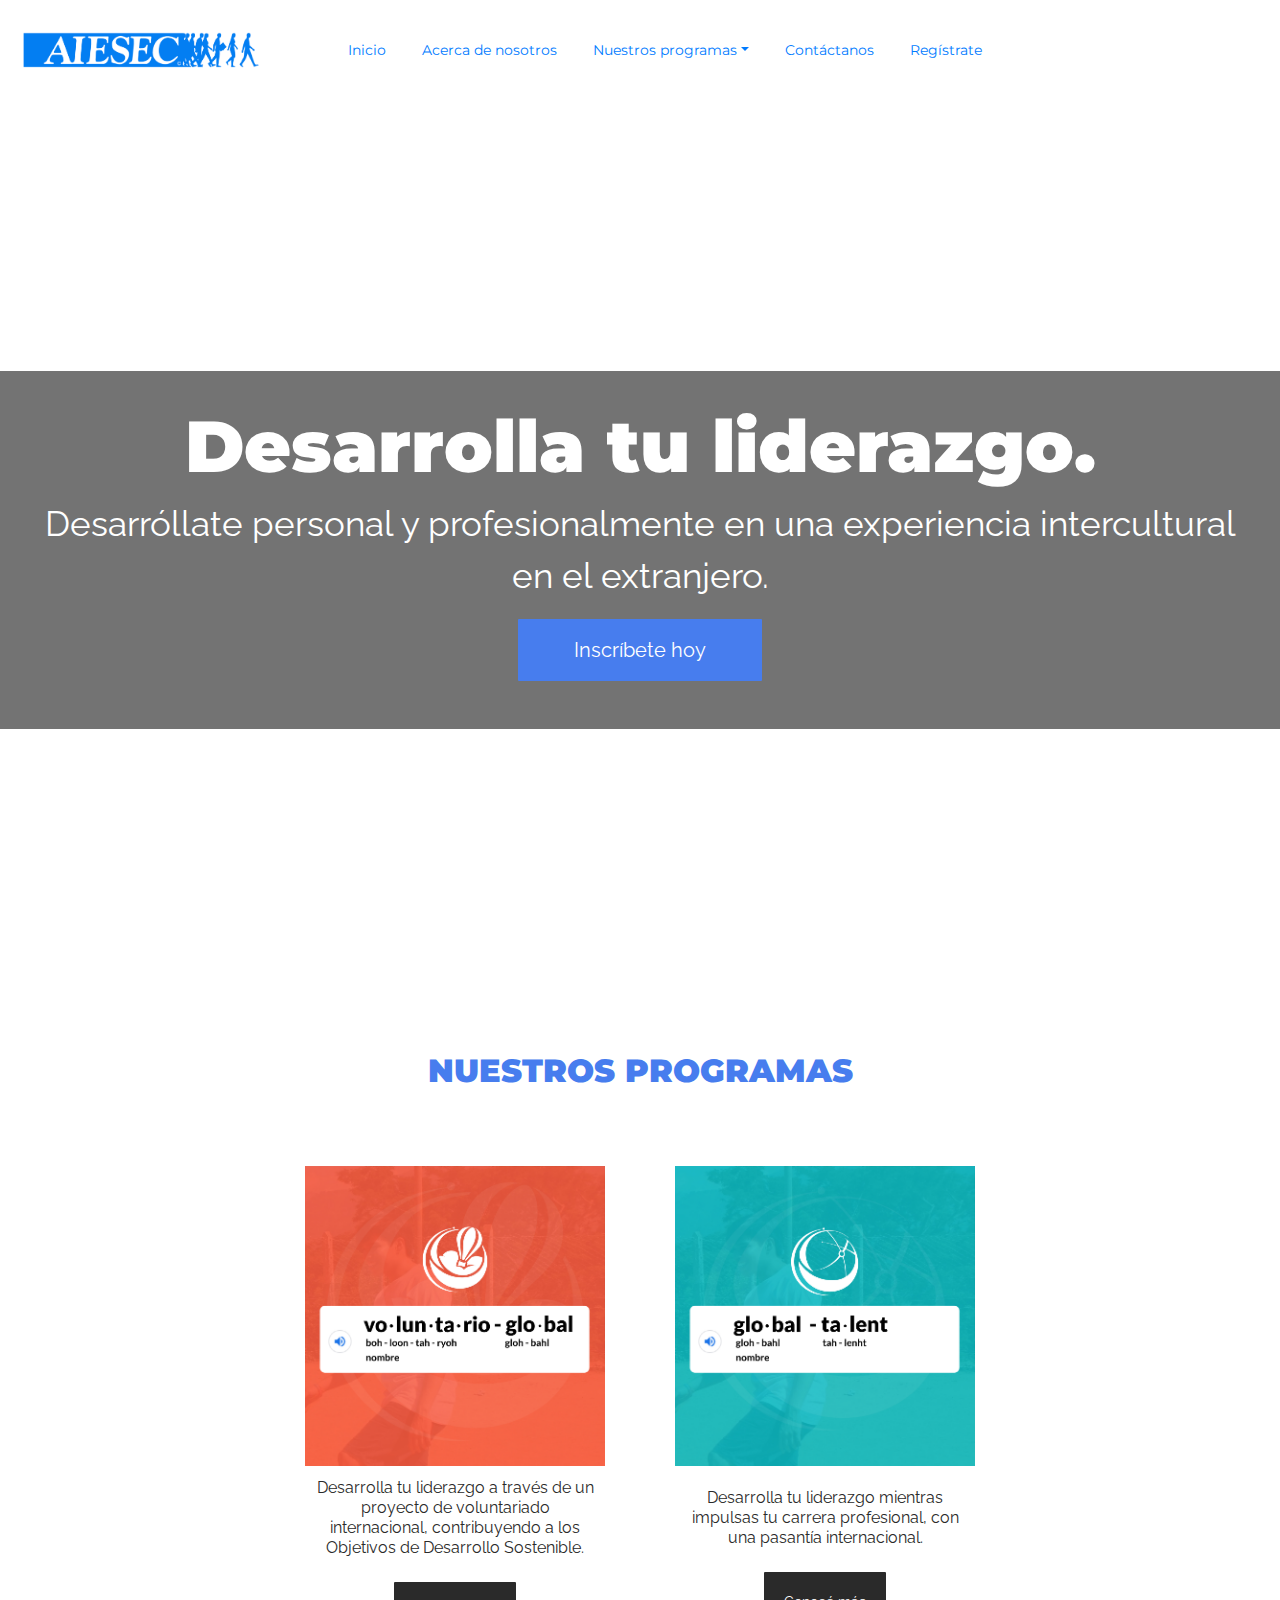
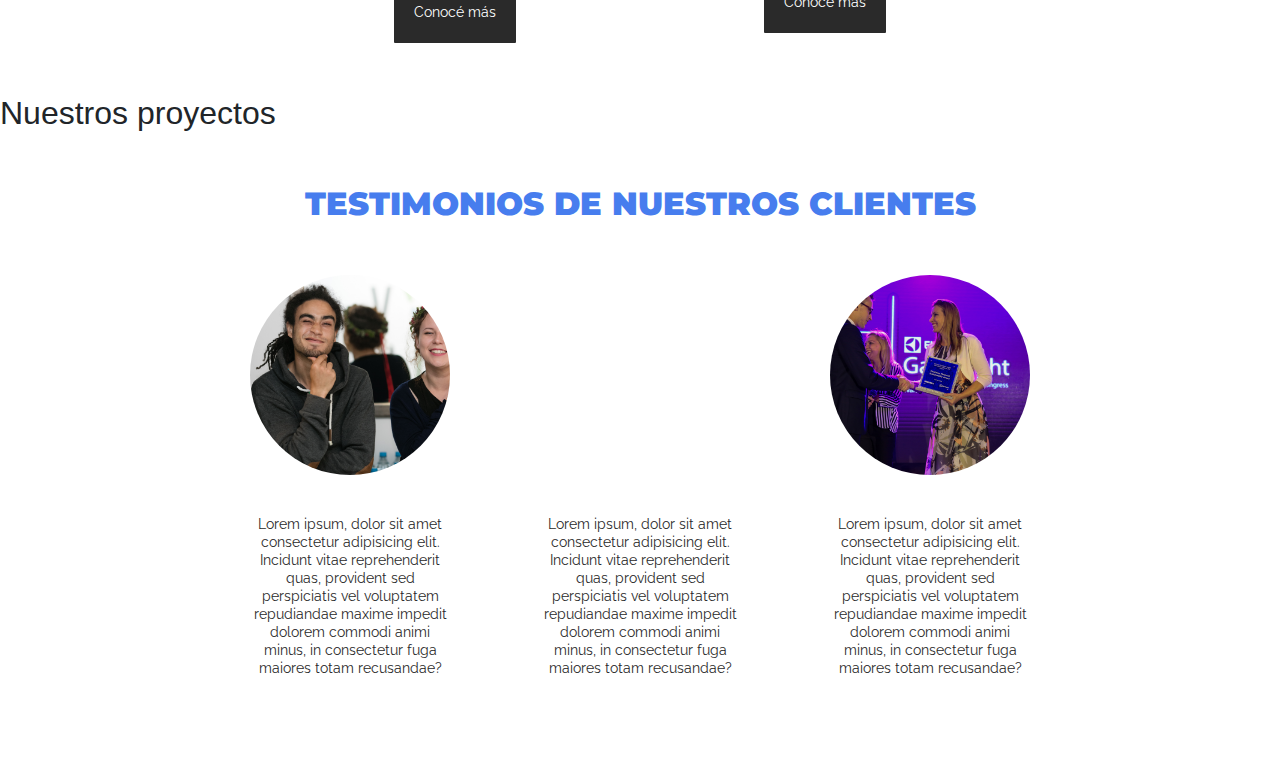
==== html/index.html @ 850ff840 "Aplicar estilos a la sección Testimonios de nuestros clientes y corregir el espaciado entre las caja" ====
<!DOCTYPE html>
<html lang="en">
<head>
    <meta charset="UTF-8">
    <meta http-equiv="X-UA-Compatible" content="IE=edge">
    <meta name="viewport" content="width=device-width, initial-scale=1.0">
    <title>AIESEC</title>

    <!--Tipografía-->
    <link rel="preconnect" href="https://fonts.gstatic.com">
    <link href="https://fonts.googleapis.com/css2?family=Montserrat:wght@400;900&family=Raleway&display=swap" rel="stylesheet"> 

    <!--Bootstrap-->
    <link rel="stylesheet" href="https://maxcdn.bootstrapcdn.com/bootstrap/4.5.2/css/bootstrap.min.css"> 
    <script src="https://ajax.googleapis.com/ajax/libs/jquery/3.5.1/jquery.min.js"></script> 
    <script src="https://cdnjs.cloudflare.com/ajax/libs/popper.js/1.16.0/umd/popper.min.js"></script> 
    <script src="https://maxcdn.bootstrapcdn.com/bootstrap/4.5.2/js/bootstrap.min.js"></script>

    <!--CSS-->
    <link rel="stylesheet" href="../css/style.css">
</head>
<body>
    <!--Menú de navegación-->
    <div class="nav">
        <nav class="navbar navbar-expand-sm">
            <a href="#" class="navbar-brand">
                <img src="../images/Blue-Logo.png" alt="Logo AIESEC" width="250px">
            </a>
            <button type="button" class="navbar-toggler" data-toggle="collapse" data-target="#navegacion">
                <span class="navbar-toggler-icon"></span>
            </button>

            <!--Menú desplegable-->
            <div class="collapse navbar-collapse" id="navegacion">
                <ul class="navbar-nav ml-5">

                    <!--Inicio-->
                    <li class="nav-item">
                        <a class="nav-link" href="index.html">Inicio</a>
                    </li>

                    <!--Acerca de nosotros-->
                    <li class="nav-item">
                        <a class="nav-link" href="#">Acerca de nosotros</a>
                    </li>

                    <!--Nuestros programas-->
                    <li class="nav-item">
                        <a class="nav-link dropdown-toggle" href="#" data-toggle="dropdown">Nuestros programas</a>
                        <div class="dropdown-menu">
                            <a href="gv.html" class="dropdown-item">Voluntario Global</a>
                            <a href="#" class="dropdown-item">Global Talent</a>
                        </div>
                    </li>

                    <!--Contáctanos-->
                    <li class="nav-item">
                        <a class="nav-link" href="contacto.html">Contáctanos</a>
                    </li>

                    <!--Regístrate-->
                    <li class="nav-item">
                        <a class="nav-link" href="#">Regístrate</a>
                    </li>
                </ul>
            </div>
        </nav>
    </div>

    <!--Encabezado-->
    <header>
        <div class="image-encabezado"></div>
        <div class="caja1">
            <h1>Desarrolla tu liderazgo.</h1>
            <small>Desarróllate personal y profesionalmente en una experiencia intercultural en el extranjero.</small><br>
            <button>Inscríbete hoy</button>
        </div>
    </header>

    <!--Nuestros programas-->
    <section class="nuestrosprogramas">
        <h2>Nuestros programas</h2>
        <div class="bloque1">

            <div class="caja2">
                <!--GV-->
                <div class="item1">
                    <div class="img-gv"></div>
                    <div class="text">
                        <p>Desarrolla tu liderazgo a través de un proyecto de voluntariado internacional, contribuyendo a los Objetivos de Desarrollo Sostenible.</p>
                        <a href="gv.html">
                            <button>Conocé más</button>
                        </a>
                    </div>
                </div>

                <!--GT-->
                <div class="item2">
                    <div class="img-gt"></div>
                    <div class="text">
                        <p>Desarrolla tu liderazgo mientras impulsas tu carrera profesional, con una pasantía internacional.</p>
                        <a href="#">
                            <button>Conocé más</button>
                        </a>
                    </div>
                </div>
            </div>
        </div>
    </section>

    <!--Nuestros proyectos-->
    <section class="nuestrosproyectos">
        <h2>Nuestros proyectos</h2>
        <div class="bloque2"></div>
    </section>

    <!--Testimonios de nuestros clientes-->
    <section class="testimonios">
        <h2>Testimonios de nuestros clientes</h2>
        <div class="bloque3">

            <!--Testimonio 1-->
            <div class="item">
                <div class="img-testimonio1"></div>
                <div class="text2">
                    <p>Lorem ipsum, dolor sit amet consectetur adipisicing elit. Incidunt vitae reprehenderit quas, provident sed perspiciatis vel voluptatem repudiandae maxime impedit dolorem commodi animi minus, in consectetur fuga maiores totam recusandae?</p>
                </div>
            </div>

            <!--Testimonio 2-->
            <div class="item">
                <div class="img-testimonio2"></div>
                <div class="text2">
                    <p>Lorem ipsum, dolor sit amet consectetur adipisicing elit. Incidunt vitae reprehenderit quas, provident sed perspiciatis vel voluptatem repudiandae maxime impedit dolorem commodi animi minus, in consectetur fuga maiores totam recusandae?</p>
                </div>
            </div>

            <!--Testimonio 3-->
            <div class="item">
                <div class="img-testimonio3"></div>
                <div class="text2">
                    <p>Lorem ipsum, dolor sit amet consectetur adipisicing elit. Incidunt vitae reprehenderit quas, provident sed perspiciatis vel voluptatem repudiandae maxime impedit dolorem commodi animi minus, in consectetur fuga maiores totam recusandae?</p>
                </div>
            </div>
        </div>
    </section>
</body>
</html>
---- css/style.css ----
@charset "UTF-8";
* {
  margin: 0;
  padding: 0;
  -webkit-box-sizing: border-box;
          box-sizing: border-box;
}

nav {
  height: 100px;
  padding-top: 40px;
  padding-bottom: 40px;
  padding-right: 85px;
  padding-left: 85px;
  background-color: #ffffff;
  position: -webkit-sticky;
  position: sticky;
  top: 0;
}

nav div ul {
  display: -webkit-box;
  display: -ms-flexbox;
  display: flex;
  -webkit-box-orient: horizontal;
  -webkit-box-direction: normal;
      -ms-flex-direction: row;
          flex-direction: row;
  -webkit-box-pack: justify;
      -ms-flex-pack: justify;
          justify-content: space-between;
  -webkit-box-align: center;
      -ms-flex-align: center;
          align-items: center;
  padding-right: 8rem;
}

nav div ul li {
  color: #477dee;
  font-size: 14px;
  padding: 10px;
  text-decoration: none;
  font-family: "Montserrat", sans-serif;
  font-weight: 400;
}

nav div ul li:hover {
  color: #9db1c5;
  -webkit-transition: ease-in-out .18s;
  transition: ease-in-out .18s;
  border-radius: .5rem;
}

nav div ul li a .dropdown-menu .dropdown-item {
  padding: none;
  margin: none;
  color: #477dee;
  font-size: .9rem;
  text-transform: none;
  letter-spacing: none;
}

nav div ul li a .dropdown-menu .dropdown-item:hover {
  background-color: #9db1c5;
  color: #ffffff;
  -webkit-transition: ease-in-out .18s;
  transition: ease-in-out .18s;
  border-radius: .5rem;
}

header {
  height: 100vh;
  display: -webkit-box;
  display: -ms-flexbox;
  display: flex;
  -webkit-box-pack: center;
      -ms-flex-pack: center;
          justify-content: center;
  -webkit-box-align: center;
      -ms-flex-align: center;
          align-items: center;
  background-image: url("../images/Img_Header.jpg");
  background-size: cover;
  background-position: center;
  background-attachment: fixed;
}

header .caja1 {
  width: 2000px;
  padding: 2rem;
  text-align: center;
  color: #ffffff;
  background: rgba(0, 0, 0, 0.55);
}

header .caja1 h1 {
  font-family: "Montserrat", sans-serif;
  font-size: 72px;
  font-weight: 900;
}

header .caja1 small {
  font-family: "Raleway", sans-serif;
  font-size: 35px;
}

header .caja1 button {
  margin: 1rem 1.7rem;
  padding: 1rem 3.5rem;
  cursor: pointer;
  border: none;
  border-radius: 1px;
  background-color: #477dee;
  color: #ffffff;
  font-family: "Raleway", sans-serif;
  font-size: 20px;
}

header .caja1 button:hover {
  background-color: #9db1c5;
  -webkit-transition: ease-in-out .5s;
  transition: ease-in-out .5s;
}

.nuestrosprogramas {
  margin: 2.5rem 0;
}

.nuestrosprogramas h2 {
  padding: 12px 0;
  font-family: "Montserrat", sans-serif;
  font-size: 32px;
  font-weight: 900;
  text-transform: uppercase;
  text-align: center;
  color: #477dee;
}

.nuestrosprogramas .bloque1 {
  margin: 4rem;
}

.nuestrosprogramas .bloque1 .caja2 {
  display: -ms-grid;
  display: grid;
  grid-column-gap: 70px;
  -ms-grid-columns: auto auto;
      grid-template-columns: auto auto;
  display: -webkit-box;
  display: -ms-flexbox;
  display: flex;
  -webkit-box-orient: horizontal;
  -webkit-box-direction: normal;
      -ms-flex-direction: row;
          flex-direction: row;
  -webkit-box-pack: center;
      -ms-flex-pack: center;
          justify-content: center;
  -webkit-box-align: center;
      -ms-flex-align: center;
          align-items: center;
}

.nuestrosprogramas .bloque1 .caja2 .item1 {
  display: -webkit-box;
  display: -ms-flexbox;
  display: flex;
  -webkit-box-orient: vertical;
  -webkit-box-direction: normal;
      -ms-flex-direction: column;
          flex-direction: column;
  -webkit-box-pack: center;
      -ms-flex-pack: center;
          justify-content: center;
  -webkit-box-align: center;
      -ms-flex-align: center;
          align-items: center;
  padding-bottom: 24px;
}

.nuestrosprogramas .bloque1 .caja2 .item1 .img-gv {
  width: 300px;
  height: 300px;
  background-image: url("../images/GV.jpg");
  background-size: cover;
  background-position: center;
  background-attachment: scroll;
}

.nuestrosprogramas .bloque1 .caja2 .item1 .text {
  margin-top: 2.5rem;
  width: 300px;
  height: 100px;
  display: -webkit-box;
  display: -ms-flexbox;
  display: flex;
  -webkit-box-orient: vertical;
  -webkit-box-direction: normal;
      -ms-flex-direction: column;
          flex-direction: column;
  -webkit-box-align: center;
      -ms-flex-align: center;
          align-items: center;
  -webkit-box-pack: center;
      -ms-flex-pack: center;
          justify-content: center;
}

.nuestrosprogramas .bloque1 .caja2 .item1 .text p {
  padding: 8px;
  color: #2a2a2a;
  text-align: center;
  font-family: "Raleway", sans-serif;
  font-size: 16px;
  line-height: 20px;
}

.nuestrosprogramas .bloque1 .caja2 .item1 .text button {
  cursor: pointer;
  border: none;
  border-radius: 1px;
  background-color: #2a2a2a;
  color: #ffffff;
  font-family: "Raleway", sans-serif;
  font-size: 14px;
  padding: 20px;
}

.nuestrosprogramas .bloque1 .caja2 .item1 .text button:hover {
  background-color: #2a2a2a8f;
  -webkit-transition: ease-in-out .5s;
  transition: ease-in-out .5s;
}

.nuestrosprogramas .bloque1 .caja2 .item2 {
  display: -webkit-box;
  display: -ms-flexbox;
  display: flex;
  -webkit-box-orient: vertical;
  -webkit-box-direction: normal;
      -ms-flex-direction: column;
          flex-direction: column;
  padding-bottom: 24px;
  -webkit-box-pack: center;
      -ms-flex-pack: center;
          justify-content: center;
  -webkit-box-align: center;
      -ms-flex-align: center;
          align-items: center;
}

.nuestrosprogramas .bloque1 .caja2 .item2 .img-gt {
  width: 300px;
  height: 300px;
  background-image: url("../images/GT.jpg");
  background-size: cover;
  background-position: center;
  background-attachment: scroll;
}

.nuestrosprogramas .bloque1 .caja2 .item2 .text {
  margin-top: 2.5rem;
  width: 300px;
  height: 100px;
  display: -webkit-box;
  display: -ms-flexbox;
  display: flex;
  -webkit-box-orient: vertical;
  -webkit-box-direction: normal;
      -ms-flex-direction: column;
          flex-direction: column;
  -webkit-box-align: center;
      -ms-flex-align: center;
          align-items: center;
  -webkit-box-pack: center;
      -ms-flex-pack: center;
          justify-content: center;
}

.nuestrosprogramas .bloque1 .caja2 .item2 .text p {
  padding: 8px;
  color: #2a2a2a;
  text-align: center;
  font-family: "Raleway", sans-serif;
  font-size: 16px;
  line-height: 20px;
}

.nuestrosprogramas .bloque1 .caja2 .item2 .text button {
  cursor: pointer;
  border: none;
  border-radius: 1px;
  background-color: #2a2a2a;
  color: #ffffff;
  font-family: "Raleway", sans-serif;
  font-size: 14px;
  padding: 20px;
}

.nuestrosprogramas .bloque1 .caja2 .item2 .text button:hover {
  background-color: #2a2a2a8f;
  -webkit-transition: ease-in-out .5s;
  transition: ease-in-out .5s;
}

.testimonios {
  margin: 2.5rem 0;
}

.testimonios h2 {
  padding: 12px 0;
  font-family: "Montserrat", sans-serif;
  font-size: 32px;
  font-weight: 900;
  text-transform: uppercase;
  text-align: center;
  color: #477dee;
}

.testimonios .bloque3 {
  margin: 2.5rem;
  display: -ms-grid;
  display: grid;
  grid-column-gap: 90px;
  -ms-grid-columns: auto auto auto;
      grid-template-columns: auto auto auto;
  display: -webkit-box;
  display: -ms-flexbox;
  display: flex;
  -webkit-box-orient: horizontal;
  -webkit-box-direction: normal;
      -ms-flex-direction: row;
          flex-direction: row;
  -webkit-box-pack: center;
      -ms-flex-pack: center;
          justify-content: center;
  -webkit-box-align: center;
      -ms-flex-align: center;
          align-items: center;
}

.testimonios .bloque3 .item {
  display: -webkit-box;
  display: -ms-flexbox;
  display: flex;
  -webkit-box-orient: vertical;
  -webkit-box-direction: normal;
      -ms-flex-direction: column;
          flex-direction: column;
  padding-bottom: 24px;
}

.testimonios .bloque3 .item .img-testimonio1 {
  width: 200px;
  height: 200px;
  margin-bottom: 2.5rem;
  border-radius: 50%;
  background-image: url("../images/28898143994_d55d9a71d7_o.jpg");
  background-size: cover;
  background-position: center;
  background-attachment: scroll;
}

.testimonios .bloque3 .item .text2 {
  width: 200px;
}

.testimonios .bloque3 .item .text2 p {
  font-family: "Raleway", sans-serif;
  font-size: 14px;
  line-height: 18px;
  color: #2a2a2a;
  text-align: center;
}

.testimonios .bloque3 .item {
  display: -webkit-box;
  display: -ms-flexbox;
  display: flex;
  -webkit-box-orient: vertical;
  -webkit-box-direction: normal;
      -ms-flex-direction: column;
          flex-direction: column;
  padding-bottom: 24px;
}

.testimonios .bloque3 .item .img-testimonio2 {
  width: 200px;
  height: 200px;
  border-radius: 50%;
  margin-bottom: 2.5rem;
  background-image: url("../images/49015530522_d2b7e1d2bc_o.jpg");
  background-size: cover;
  background-position: center;
  background-attachment: scroll;
}

.testimonios .bloque3 .item .text2 {
  width: 200px;
}

.testimonios .bloque3 .item .text2 p {
  font-family: "Raleway", sans-serif;
  font-size: 14px;
  line-height: 18px;
  color: #2a2a2a;
  text-align: center;
}

.testimonios .bloque3 .item {
  display: -webkit-box;
  display: -ms-flexbox;
  display: flex;
  -webkit-box-orient: vertical;
  -webkit-box-direction: normal;
      -ms-flex-direction: column;
          flex-direction: column;
  padding-bottom: 24px;
}

.testimonios .bloque3 .item .img-testimonio3 {
  width: 200px;
  height: 200px;
  border-radius: 50%;
  margin-bottom: 2.5rem;
  background-image: url("../images/28899552964_29fe15d363_o.jpg");
  background-size: cover;
  background-position: center;
  background-attachment: scroll;
}

.testimonios .bloque3 .item .text2 {
  width: 200px;
}

.testimonios .bloque3 .item .text2 p {
  font-family: "Raleway", sans-serif;
  font-size: 14px;
  line-height: 18px;
  color: #2a2a2a;
  text-align: center;
}

.formulario {
  height: 89vh;
  display: -webkit-box;
  display: -ms-flexbox;
  display: flex;
  -webkit-box-orient: vertical;
  -webkit-box-direction: normal;
      -ms-flex-direction: column;
          flex-direction: column;
  -webkit-box-align: center;
      -ms-flex-align: center;
          align-items: center;
  -webkit-box-pack: center;
      -ms-flex-pack: center;
          justify-content: center;
  background-image: url("../images/Img_Pág. Contacto.jpg");
  background-size: cover;
  background-position: center;
  background-attachment: fixed;
}

.formulario .bloque1 {
  width: 80%;
  padding: 30px;
  display: -webkit-box;
  display: -ms-flexbox;
  display: flex;
  -webkit-box-orient: horizontal;
  -webkit-box-direction: normal;
      -ms-flex-direction: row;
          flex-direction: row;
  -webkit-box-align: center;
      -ms-flex-align: center;
          align-items: center;
  -webkit-box-pack: center;
      -ms-flex-pack: center;
          justify-content: center;
}

.formulario .bloque1 .item1 .logo a img {
  cursor: pointer;
}

.formulario .bloque1 .item1 .info h3 {
  color: #ffffff;
  font-family: "Montserrat", sans-serif;
  font-size: 42px;
  margin-top: 22px;
}

.formulario .bloque1 .item1 .info h1 {
  color: #ffffff;
  font-family: "Montserrat", sans-serif;
  font-size: 72px;
  text-transform: uppercase;
  font-weight: 900;
  margin-top: -20px;
}

.formulario .bloque1 .item1 .info .checkbox {
  margin-top: 49px;
  margin-bottom: 48px;
  width: 70%;
  display: -webkit-box;
  display: -ms-flexbox;
  display: flex;
  -webkit-box-orient: horizontal;
  -webkit-box-direction: normal;
      -ms-flex-direction: row;
          flex-direction: row;
}

.formulario .bloque1 .item1 .info .checkbox input[type="checkbox"] {
  cursor: pointer;
  border-radius: 20px;
  position: absolute;
  height: 20px;
  width: 20px;
  border: 2px solid #ffffff;
  background: none;
}

.formulario .bloque1 .item1 .info .checkbox input[type="checkbox"]:after {
  content: "/2713";
  color: #477dee;
  right: 10px;
  top: 0px;
  position: absolute;
  display: none;
}

.formulario .bloque1 .item1 .info .checkbox input[type="checkbox"]:checked {
  background-color: #ffffff;
  border: 2px solid #477dee;
}

.formulario .bloque1 .item1 .info .checkbox label {
  padding-left: 32px;
  color: #ffffff;
  font-family: "Raleway", sans-serif;
  font-size: 14px;
}

.formulario .bloque1 .item1 .info .avisolegal {
  width: 70%;
}

.formulario .bloque1 .item1 .info .avisolegal h6 {
  font-family: "Raleway", sans-serif;
  font-weight: 900;
  font-size: 15px;
  color: #ffffff;
}

.formulario .bloque1 .item1 .info .avisolegal small {
  margin-top: -32px;
  font-family: "Raleway", sans-serif;
  font-size: 15px;
  color: #ffffff;
}

.formulario .bloque1 .item2 form h1 {
  color: #ffffff;
  font-family: "Montserrat", sans-serif;
  font-weight: 700;
  padding: 14px 0;
}

.formulario .bloque1 .item2 form input {
  padding: 10px;
  margin-bottom: 14px;
  background: none;
  border-radius: 10px;
  border: 2px solid #ffffff;
  color: #ffffff;
  font-family: "Raleway", sans-serif;
  font-size: 14px;
}

.formulario .bloque1 .item2 form textarea {
  padding: 10px;
  margin-bottom: 14px;
  background: none;
  border-radius: 10px;
  border: 2px solid #ffffff;
  color: #ffffff;
  font-family: "Raleway", sans-serif;
  font-size: 14px;
}

.formulario .bloque1 .item2 form button {
  padding: 10px;
  margin-bottom: 14px;
  color: #ffffff;
  font-family: "Raleway", sans-serif;
  font-size: 22px;
  background-color: #477dee;
  border-radius: 10px;
  border: none;
  display: block;
  float: right;
}

.formulario .bloque1 .item2 form button:hover {
  background-color: #9db1c5;
  -webkit-transition: ease-in-out .5s;
  transition: ease-in-out .5s;
}

.envioformulario {
  height: 88vh;
  background-image: url("../images/Img_Aviso del formulario.jpg");
  background-size: cover;
  background-position: center;
  background-attachment: fixed;
  display: -webkit-box;
  display: -ms-flexbox;
  display: flex;
  -webkit-box-orient: vertical;
  -webkit-box-direction: normal;
      -ms-flex-direction: column;
          flex-direction: column;
  -webkit-box-align: center;
      -ms-flex-align: center;
          align-items: center;
}

.envioformulario .caja1 {
  margin-top: 409px;
}

.envioformulario .caja1 h2 {
  font-family: "Montserrat", sans-serif;
  font-weight: 400;
  font-size: 79px;
  text-align: center;
  color: #ffffff;
}

.envioformulario .caja1 h1 {
  font-family: "Montserrat", sans-serif;
  font-weight: 900;
  font-size: 119px;
  text-align: center;
  color: #ffffff;
  margin-top: -33px;
}

.envioformulario .caja1 h3 {
  font-family: "Raleway", sans-serif;
  font-size: 21px;
  font-weight: 500;
  text-align: center;
  color: #477dee;
  background-color: #ffffff;
  padding: 22px;
  border: none;
  border-radius: 10px;
}
/*# sourceMappingURL=style.css.map */
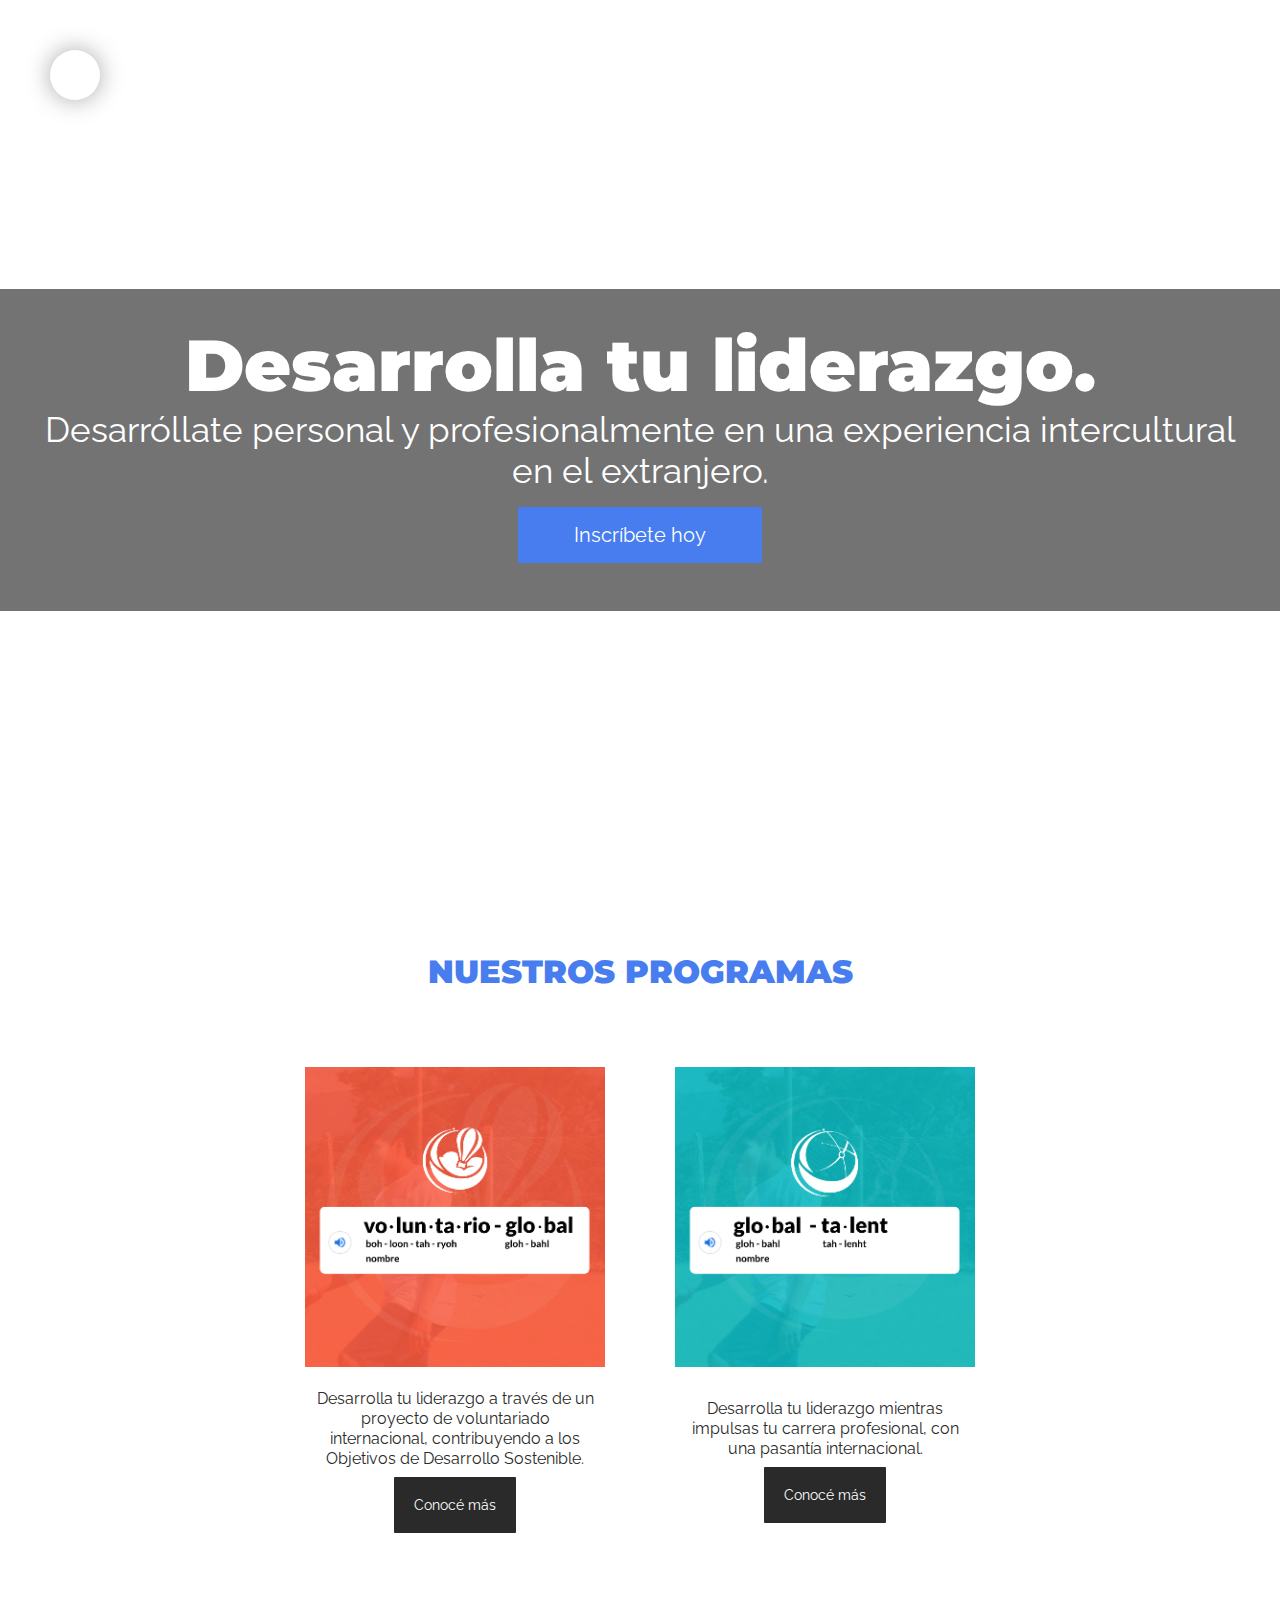
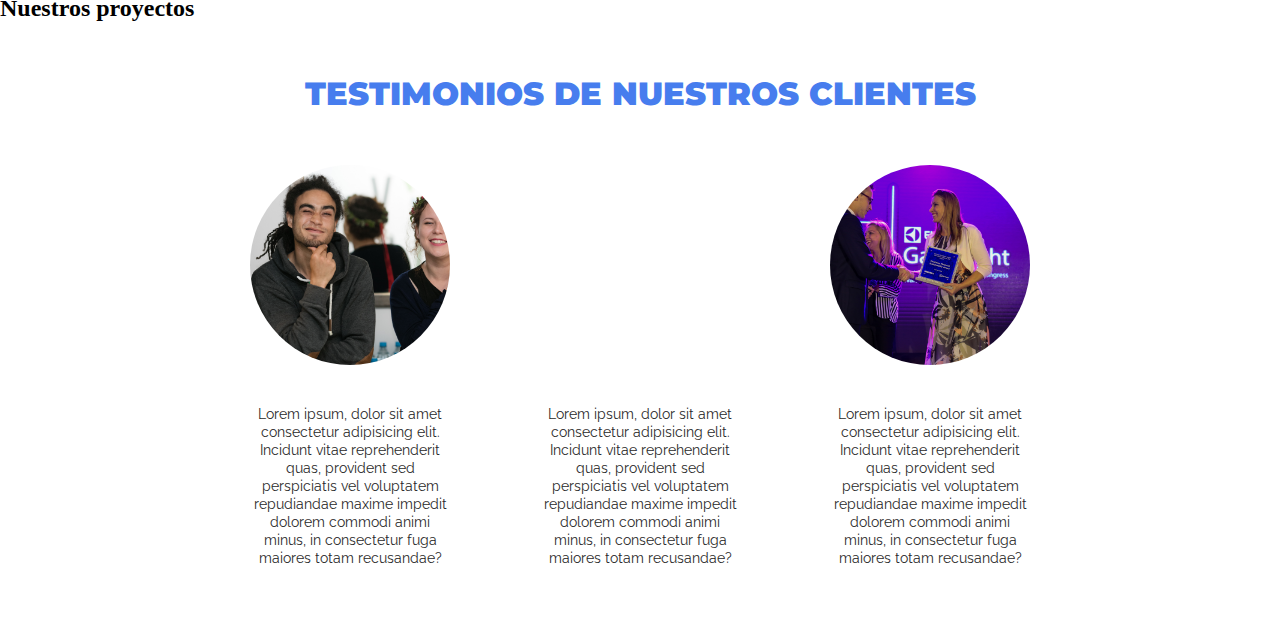
==== commit 8b3aab0c: "Menú responsive" ====
--- a/html/index.html
+++ b/html/index.html
@@ -10,62 +10,44 @@
     <link rel="preconnect" href="https://fonts.gstatic.com">
     <link href="https://fonts.googleapis.com/css2?family=Montserrat:wght@400;900&family=Raleway&display=swap" rel="stylesheet"> 
 
-    <!--Bootstrap-->
-    <link rel="stylesheet" href="https://maxcdn.bootstrapcdn.com/bootstrap/4.5.2/css/bootstrap.min.css"> 
-    <script src="https://ajax.googleapis.com/ajax/libs/jquery/3.5.1/jquery.min.js"></script> 
-    <script src="https://cdnjs.cloudflare.com/ajax/libs/popper.js/1.16.0/umd/popper.min.js"></script> 
-    <script src="https://maxcdn.bootstrapcdn.com/bootstrap/4.5.2/js/bootstrap.min.js"></script>
+    <!--Font Awesome-->
+    <link rel="stylesheet" href="https://cdnjs.cloudflare.com/ajax/libs/font-awesome/5.15.1/css/all.min.css" integrity="sha512-+4zCK9k+qNFUR5X+cKL9EIR+ZOhtIloNl9GIKS57V1MyNsYpYcUrUeQc9vNfzsWfV28IaLL3i96P9sdNyeRssA==" crossorigin="anonymous" />
+
+    <!--Icono-->
+    <link rel="shortcut icon" href="../images/Icon AIESEC El Salvador Website_Icono.svg" type="image/x-icon">
 
     <!--CSS-->
     <link rel="stylesheet" href="../css/style.css">
 </head>
 <body>
-    <!--Menú de navegación-->
-    <div class="nav">
-        <nav class="navbar navbar-expand-sm">
-            <a href="#" class="navbar-brand">
-                <img src="../images/Blue-Logo.png" alt="Logo AIESEC" width="250px">
-            </a>
-            <button type="button" class="navbar-toggler" data-toggle="collapse" data-target="#navegacion">
-                <span class="navbar-toggler-icon"></span>
-            </button>
+    <!--Menú escritorio-->
+    <nav class="escritorio">
+        <div class="logo">
+            <img src="../images/Blue-Logo.png" alt="Logo AIESEC" width="250px">
+        </div>
+        <div class="enlaces">
+            <a href="index.html">Inicio</a>
+            <a href="acercadenosotros.html">Acerca de nosotros</a>
+            <a href="gv.html">Voluntario Global</a>
+            <a href="gt.html">Global Talent</a>
+            <a href="contacto.html">Contáctanos</a>
+            <a href="#">Regístrate</a>
+        </div>
+    </nav>
 
-            <!--Menú desplegable-->
-            <div class="collapse navbar-collapse" id="navegacion">
-                <ul class="navbar-nav ml-5">
+    <div class="degradado" id="degradado"></div>
 
-                    <!--Inicio-->
-                    <li class="nav-item">
-                        <a class="nav-link" href="index.html">Inicio</a>
-                    </li>
+    <!--Menú móvil-->
+    <nav class="movil" id="movil">
+        <a href="index.html" class="enlace">Inicio</a>
+        <a href="acercadenosotros.html" class="enlace">Acerca de nosotros</a>
+        <a href="gv.html" class="enlace">Voluntario Global</a>
+        <a href="gt.html" class="enlace">Global Talent</a>
+        <a href="contacto.html" class="enlace">Contáctanos</a>
+        <div class="salir" id="salir">Salir</div>
+    </nav>
 
-                    <!--Acerca de nosotros-->
-                    <li class="nav-item">
-                        <a class="nav-link" href="#">Acerca de nosotros</a>
-                    </li>
-
-                    <!--Nuestros programas-->
-                    <li class="nav-item">
-                        <a class="nav-link dropdown-toggle" href="#" data-toggle="dropdown">Nuestros programas</a>
-                        <div class="dropdown-menu">
-                            <a href="gv.html" class="dropdown-item">Voluntario Global</a>
-                            <a href="#" class="dropdown-item">Global Talent</a>
-                        </div>
-                    </li>
-
-                    <!--Contáctanos-->
-                    <li class="nav-item">
-                        <a class="nav-link" href="contacto.html">Contáctanos</a>
-                    </li>
-
-                    <!--Regístrate-->
-                    <li class="nav-item">
-                        <a class="nav-link" href="#">Regístrate</a>
-                    </li>
-                </ul>
-            </div>
-        </nav>
-    </div>
+    <div class="btnMenu" id="btnMenu"><i class="fas fa-bars"></i></div>
 
     <!--Encabezado-->
     <header>
@@ -144,5 +126,8 @@
             </div>
         </div>
     </section>
+
+    <!--JavaScript-->
+    <script src="../js/style.js"></script>
 </body>
 </html>--- a/css/style.css
+++ b/css/style.css
@@ -6,66 +6,202 @@
           box-sizing: border-box;
 }
 
-nav {
-  height: 100px;
-  padding-top: 40px;
-  padding-bottom: 40px;
-  padding-right: 85px;
-  padding-left: 85px;
-  background-color: #ffffff;
-  position: -webkit-sticky;
-  position: sticky;
+.degradado {
+  width: 100%;
+  height: 100vh;
+  background: rgba(0, 0, 0, 0);
+  position: fixed;
   top: 0;
-}
-
-nav div ul {
-  display: -webkit-box;
-  display: -ms-flexbox;
-  display: flex;
-  -webkit-box-orient: horizontal;
-  -webkit-box-direction: normal;
-      -ms-flex-direction: row;
-          flex-direction: row;
-  -webkit-box-pack: justify;
-      -ms-flex-pack: justify;
-          justify-content: space-between;
-  -webkit-box-align: center;
-      -ms-flex-align: center;
-          align-items: center;
-  padding-right: 8rem;
-}
-
-nav div ul li {
+  left: 0;
+  display: none;
+  z-index: 800;
+  -webkit-transition: ease-in-out .25s;
+  transition: ease-in-out .25s;
+}
+
+.movil {
+  width: 80%;
+  max-width: 375px;
+  height: 100vh;
+  background: #ffffff;
+  position: fixed;
+  top: 0;
+  left: -80%;
+  display: -webkit-box;
+  display: -ms-flexbox;
+  display: flex;
+  -webkit-box-orient: vertical;
+  -webkit-box-direction: normal;
+      -ms-flex-direction: column;
+          flex-direction: column;
+  -webkit-box-pack: center;
+      -ms-flex-pack: center;
+          justify-content: center;
+  z-index: 1000;
+  -webkit-transition: ease-in-out .15s;
+  transition: ease-in-out .15s;
+}
+
+.movil a {
+  width: 100%;
+  padding: 2rem;
+  cursor: pointer;
+  font-family: "Montserrat", sans-serif;
   color: #477dee;
-  font-size: 14px;
-  padding: 10px;
+  font-size: 1rem;
+  font-weight: 700;
   text-decoration: none;
-  font-family: "Montserrat", sans-serif;
-  font-weight: 400;
-}
-
-nav div ul li:hover {
-  color: #9db1c5;
-  -webkit-transition: ease-in-out .18s;
-  transition: ease-in-out .18s;
-  border-radius: .5rem;
-}
-
-nav div ul li a .dropdown-menu .dropdown-item {
-  padding: none;
-  margin: none;
+  -webkit-transition: ease-in-out .15s;
+  transition: ease-in-out .15s;
+}
+
+.movil a:hover {
   color: #477dee;
-  font-size: .9rem;
-  text-transform: none;
-  letter-spacing: none;
-}
-
-nav div ul li a .dropdown-menu .dropdown-item:hover {
-  background-color: #9db1c5;
-  color: #ffffff;
-  -webkit-transition: ease-in-out .18s;
-  transition: ease-in-out .18s;
-  border-radius: .5rem;
+}
+
+.movil .salir {
+  position: absolute;
+  bottom: 0;
+  left: 0;
+  padding: 2rem;
+  font-family: "Montserrat", sans-serif;
+  font-weight: 700;
+  font-size: 1rem;
+  color: #ffffff;
+  background: #7ea1ebbe;
+  width: 100%;
+  cursor: pointer;
+  display: -webkit-box;
+  display: -ms-flexbox;
+  display: flex;
+  -webkit-box-pack: center;
+      -ms-flex-pack: center;
+          justify-content: center;
+  -webkit-box-align: center;
+      -ms-flex-align: center;
+          align-items: center;
+  -webkit-transition: ease-in-out .15s;
+  transition: ease-in-out .15s;
+  text-transform: uppercase;
+}
+
+.movil .salir:hover {
+  background: #2d55ac;
+}
+
+.btnMenu {
+  cursor: pointer;
+  position: fixed;
+  top: 50px;
+  left: 50px;
+  width: 50px;
+  height: 50px;
+  border-radius: 50%;
+  background: #ffffff;
+  -webkit-box-shadow: 0 0 25px rgba(0, 0, 0, 0.35);
+          box-shadow: 0 0 25px rgba(0, 0, 0, 0.35);
+  display: -webkit-box;
+  display: -ms-flexbox;
+  display: flex;
+  -webkit-box-pack: center;
+      -ms-flex-pack: center;
+          justify-content: center;
+  -webkit-box-align: center;
+      -ms-flex-align: center;
+          align-items: center;
+  display: none;
+  z-index: 600;
+}
+
+.btnMenu i {
+  font-size: 1.5rem;
+  color: #477dee;
+}
+
+.escritorio {
+  display: none;
+}
+
+@media screen and (min-width: 375px) {
+  .movil {
+    display: -webkit-box;
+    display: -ms-flexbox;
+    display: flex;
+  }
+  .btnMenu {
+    display: -webkit-box;
+    display: -ms-flexbox;
+    display: flex;
+  }
+  .degradado {
+    display: -webkit-box;
+    display: -ms-flexbox;
+    display: flex;
+  }
+}
+
+@media screen and (min-width: 1440px) {
+  .movil {
+    display: none;
+  }
+  .btnMenu {
+    display: none;
+  }
+  .degradado {
+    display: none;
+  }
+  .escritorio {
+    height: 100px;
+    padding-top: 40px;
+    padding-bottom: 40px;
+    padding-right: 85px;
+    padding-left: 85px;
+    background-color: #ffffff;
+    position: -webkit-sticky;
+    position: sticky;
+    top: 0;
+    display: -webkit-box;
+    display: -ms-flexbox;
+    display: flex;
+    -webkit-box-orient: horizontal;
+    -webkit-box-direction: normal;
+        -ms-flex-direction: row;
+            flex-direction: row;
+    -webkit-box-pack: justify;
+        -ms-flex-pack: justify;
+            justify-content: space-between;
+    -webkit-box-align: center;
+        -ms-flex-align: center;
+            align-items: center;
+    padding-right: 8rem;
+  }
+  .escritorio .enlaces {
+    padding: 10px;
+  }
+  .escritorio .enlaces:hover {
+    color: #2d55ac;
+    -webkit-transition: ease-in-out .18s;
+    transition: ease-in-out .18s;
+    border-radius: .5rem;
+  }
+  .escritorio .enlaces a {
+    font-family: "Montserrat", sans-serif;
+    font-weight: 400;
+    padding: 5px;
+    margin: none;
+    color: #477dee;
+    font-size: .8rem;
+    text-decoration: none;
+    text-transform: none;
+    letter-spacing: none;
+  }
+  .escritorio .enlaces a:hover {
+    background-color: #2d55ac;
+    color: #ffffff;
+    -webkit-transition: ease-in-out .18s;
+    transition: ease-in-out .18s;
+    border-radius: .5rem;
+  }
 }
 
 header {
@@ -117,7 +253,7 @@
 }
 
 header .caja1 button:hover {
-  background-color: #9db1c5;
+  background-color: #2d55ac;
   -webkit-transition: ease-in-out .5s;
   transition: ease-in-out .5s;
 }
@@ -439,6 +575,306 @@
   line-height: 18px;
   color: #2a2a2a;
   text-align: center;
+}
+
+.encabezado {
+  height: 90vh;
+  background-image: url("../images/Img_About Us.jpg");
+  background-size: cover;
+  background-position: center;
+  background-attachment: scroll;
+}
+
+.encabezado .bloque1 {
+  width: 80%;
+  display: -webkit-box;
+  display: -ms-flexbox;
+  display: flex;
+  -webkit-box-orient: horizontal;
+  -webkit-box-direction: normal;
+      -ms-flex-direction: row;
+          flex-direction: row;
+  -webkit-box-pack: center;
+      -ms-flex-pack: center;
+          justify-content: center;
+  -webkit-box-align: center;
+      -ms-flex-align: center;
+          align-items: center;
+}
+
+.encabezado .bloque1 .item1 h1 {
+  color: #ffffff;
+  font-family: "Montserrat", sans-serif;
+  font-weight: 900;
+  font-size: 42px;
+  text-align: left;
+  line-height: 52px;
+}
+
+.encabezado .bloque1 .item2 p {
+  color: #ffffff;
+  font-family: "Raleway", sans-serif;
+  font-size: 32px;
+  text-align: left;
+  line-height: 52px;
+}
+
+.lideresjuveniles h1 {
+  color: #477dee;
+  font-family: "Montserrat", sans-serif;
+  font-size: 32px;
+  font-weight: 900;
+  text-align: center;
+  text-transform: uppercase;
+  padding-bottom: 10px;
+  line-height: 42px;
+}
+
+.lideresjuveniles h2 {
+  color: #2a2a2a;
+  font-family: "Raleway", sans-serif;
+  font-size: 22px;
+  text-align: center;
+  line-height: 32px;
+  padding-bottom: 10px;
+}
+
+.lideresjuveniles .bloque2 {
+  display: -ms-grid;
+  display: grid;
+  grid-gap: 20px;
+  -ms-grid-columns: (1fr)[3];
+      grid-template-columns: repeat(3, 1fr);
+}
+
+.lideresjuveniles .bloque2 .item6 {
+  width: 300px;
+  height: 300px;
+  display: -webkit-box;
+  display: -ms-flexbox;
+  display: flex;
+  -webkit-box-orient: vertical;
+  -webkit-box-direction: normal;
+      -ms-flex-direction: column;
+          flex-direction: column;
+  -webkit-box-pack: center;
+      -ms-flex-pack: center;
+          justify-content: center;
+  -webkit-box-align: center;
+      -ms-flex-align: center;
+          align-items: center;
+}
+
+.lideresjuveniles .bloque2 .item6 .info h3 {
+  color: #2a2a2a;
+  font-family: "Montserrat", sans-serif;
+  font-size: 18px;
+  font-weight: 500;
+}
+
+.lideresjuveniles .bloque2 .item6 .info p {
+  color: #2a2a2a;
+  font-family: "Raleway", sans-serif;
+  font-size: 14px;
+}
+
+.lideresjuveniles .bloque2 .img-lideres-juveniles {
+  padding: 0 10px;
+  width: 300px;
+  height: 300px;
+  background-image: url("../images/Cualidades de un líder-01.png");
+  background-size: cover;
+  background-position: center;
+  background-attachment: scroll;
+}
+
+.lideresjuveniles .bloque2 .item7 {
+  width: 300px;
+  height: 300px;
+  display: -webkit-box;
+  display: -ms-flexbox;
+  display: flex;
+  -webkit-box-orient: vertical;
+  -webkit-box-direction: normal;
+      -ms-flex-direction: column;
+          flex-direction: column;
+  -webkit-box-pack: center;
+      -ms-flex-pack: center;
+          justify-content: center;
+  -webkit-box-align: center;
+      -ms-flex-align: center;
+          align-items: center;
+}
+
+.lideresjuveniles .bloque2 .item7 .info h3 {
+  color: #2a2a2a;
+  font-family: "Montserrat", sans-serif;
+  font-size: 18px;
+  font-weight: 500;
+}
+
+.lideresjuveniles .bloque2 .item7 .info p {
+  color: #2a2a2a;
+  font-family: "Raleway", sans-serif;
+  font-size: 14px;
+}
+
+.voluntario {
+  display: -webkit-box;
+  display: -ms-flexbox;
+  display: flex;
+  -webkit-box-orient: horizontal;
+  -webkit-box-direction: normal;
+      -ms-flex-direction: row;
+          flex-direction: row;
+  -webkit-box-pack: center;
+      -ms-flex-pack: center;
+          justify-content: center;
+  -webkit-box-align: center;
+      -ms-flex-align: center;
+          align-items: center;
+}
+
+.voluntario .bloque3 {
+  width: 90%;
+}
+
+.voluntario .bloque3 .img-logo-gv {
+  padding-right: 10px;
+  width: 200px;
+  height: 200px;
+  background-image: url("../images/GV_vertical_color.png");
+  background-size: cover;
+  background-position: center;
+  background-attachment: scroll;
+}
+
+.voluntario .bloque3 .item8 {
+  display: -webkit-box;
+  display: -ms-flexbox;
+  display: flex;
+  -webkit-box-orient: vertical;
+  -webkit-box-direction: normal;
+      -ms-flex-direction: column;
+          flex-direction: column;
+  -webkit-box-pack: center;
+      -ms-flex-pack: center;
+          justify-content: center;
+  -webkit-box-align: center;
+      -ms-flex-align: center;
+          align-items: center;
+}
+
+.voluntario .bloque3 .item8 h2 {
+  color: #2a2a2a;
+  font-family: "Montserrat", sans-serif;
+  font-size: 18px;
+  font-weight: 900;
+  padding-bottom: 10px;
+}
+
+.voluntario .bloque3 .item8 p {
+  color: #2a2a2a;
+  font-family: "Raleway", sans-serif;
+  font-size: 14px;
+  padding-bottom: 10px;
+}
+
+.voluntario .bloque3 .item8 button {
+  margin: 1rem 1.7rem;
+  padding: 1rem 3.5rem;
+  cursor: pointer;
+  border: none;
+  border-radius: 1px;
+  background-color: #2a2a2a;
+  color: #ffffff;
+  font-family: "Raleway", sans-serif;
+  font-size: 20px;
+}
+
+.voluntario .bloque3 .item8 button:hover {
+  background-color: #2a2a2a8f;
+  -webkit-transition: ease-in-out .5s;
+  transition: ease-in-out .5s;
+}
+
+.becario {
+  display: -webkit-box;
+  display: -ms-flexbox;
+  display: flex;
+  -webkit-box-orient: horizontal;
+  -webkit-box-direction: normal;
+      -ms-flex-direction: row;
+          flex-direction: row;
+  -webkit-box-pack: center;
+      -ms-flex-pack: center;
+          justify-content: center;
+  -webkit-box-align: center;
+      -ms-flex-align: center;
+          align-items: center;
+}
+
+.becario .bloque4 {
+  width: 90%;
+}
+
+.becario .bloque4 .img-logo-gt {
+  padding-right: 10px;
+  width: 200px;
+  height: 200px;
+  background-image: url("../images/product_GT-Vertical-color.png");
+  background-size: cover;
+  background-position: center;
+  background-attachment: scroll;
+}
+
+.becario .bloque4 .item8 {
+  display: -webkit-box;
+  display: -ms-flexbox;
+  display: flex;
+  -webkit-box-orient: vertical;
+  -webkit-box-direction: normal;
+      -ms-flex-direction: column;
+          flex-direction: column;
+  -webkit-box-pack: center;
+      -ms-flex-pack: center;
+          justify-content: center;
+  -webkit-box-align: center;
+      -ms-flex-align: center;
+          align-items: center;
+}
+
+.becario .bloque4 .item8 h2 {
+  color: #2a2a2a;
+  font-family: "Montserrat", sans-serif;
+  font-size: 18px;
+  font-weight: 900;
+  padding-bottom: 10px;
+}
+
+.becario .bloque4 .item8 p {
+  color: #2a2a2a;
+  font-family: "Raleway", sans-serif;
+  font-size: 14px;
+  padding-bottom: 10px;
+}
+
+.becario .bloque4 .item8 button {
+  margin: 1rem 1.7rem;
+  padding: 1rem 3.5rem;
+  cursor: pointer;
+  border: none;
+  border-radius: 1px;
+  background-color: #2a2a2a;
+  color: #ffffff;
+  font-family: "Raleway", sans-serif;
+  font-size: 20px;
+}
+
+.becario .bloque4 .item8 button:hover {
+  background-color: #2a2a2a8f;
+  -webkit-transition: ease-in-out .5s;
+  transition: ease-in-out .5s;
 }
 
 .formulario {
@@ -605,7 +1041,7 @@
 }
 
 .formulario .bloque1 .item2 form button:hover {
-  background-color: #9db1c5;
+  background-color: #2d55ac;
   -webkit-transition: ease-in-out .5s;
   transition: ease-in-out .5s;
 }
@@ -660,4 +1096,946 @@
   border: none;
   border-radius: 10px;
 }
+
+.gv {
+  padding: 4rem;
+  background-color: #f7593f;
+}
+
+.gv .caja1 {
+  padding: 20px;
+  display: -ms-grid;
+  display: grid;
+  grid-gap: 20px;
+  -ms-grid-columns: (1fr)[2];
+      grid-template-columns: repeat(2, 1fr);
+}
+
+.gv .caja1 .bloque1 {
+  display: -webkit-box;
+  display: -ms-flexbox;
+  display: flex;
+  -webkit-box-orient: vertical;
+  -webkit-box-direction: normal;
+      -ms-flex-direction: column;
+          flex-direction: column;
+  -webkit-box-pack: center;
+      -ms-flex-pack: center;
+          justify-content: center;
+  -webkit-box-align: center;
+      -ms-flex-align: center;
+          align-items: center;
+}
+
+.gv .caja1 .bloque1 h1 {
+  font-family: "Montserrat", sans-serif;
+  font-size: 32px;
+  font-weight: 900;
+  color: #ffffff;
+  text-transform: uppercase;
+  padding: 16px;
+  text-align: center;
+}
+
+.gv .caja1 .bloque1 .item1 {
+  display: -ms-grid;
+  display: grid;
+  grid-gap: 14px;
+  -ms-grid-columns: (1fr)[3];
+      grid-template-columns: repeat(3, 1fr);
+}
+
+.gv .caja1 .bloque1 .item1 .img-generar {
+  width: 300px;
+  height: 400px;
+  background-image: url("../images/why-gv-1.jpg");
+  background-size: cover;
+  background-position: center;
+  background-attachment: scroll;
+  border-radius: 2%;
+}
+
+.gv .caja1 .bloque1 .item1 .img-experimentar {
+  width: 300px;
+  height: 400px;
+  background-image: url("../images/why-gv-2.jpg");
+  background-size: cover;
+  background-position: center;
+  background-attachment: scroll;
+  border-radius: 2%;
+}
+
+.gv .caja1 .bloque1 .item1 .img-retarte {
+  width: 300px;
+  height: 400px;
+  background-image: url("../images/why-gv-3.jpg");
+  background-size: cover;
+  background-position: center;
+  background-attachment: scroll;
+  border-radius: 2%;
+}
+
+.gv .caja1 .bloque2 {
+  background-color: #ffffff;
+  display: -webkit-box;
+  display: -ms-flexbox;
+  display: flex;
+  -webkit-box-orient: vertical;
+  -webkit-box-direction: normal;
+      -ms-flex-direction: column;
+          flex-direction: column;
+  -webkit-box-pack: center;
+      -ms-flex-pack: center;
+          justify-content: center;
+  -webkit-box-align: center;
+      -ms-flex-align: center;
+          align-items: center;
+  padding: 50px;
+  border-radius: 2%;
+}
+
+.gv .caja1 .bloque2 .img-bloque2 {
+  width: 300px;
+  height: 300px;
+  border-radius: 50%;
+  background-image: url("../images/49015530522_d2b7e1d2bc_o.jpg");
+  background-size: cover;
+  background-position: center;
+  background-attachment: scroll;
+}
+
+.gv .caja1 .bloque2 p {
+  padding-top: 20px;
+  font-family: "Raleway", sans-serif;
+  color: #2a2a2a;
+  font-size: 12px;
+  line-height: 15px;
+}
+
+.fact {
+  margin: 20px 0;
+  height: 90vh;
+}
+
+.fact .image-fact {
+  width: 100%;
+  height: 100%;
+  background-image: url("../images/Img_Fact.png");
+  background-size: cover;
+  background-position: center;
+  background-attachment: scroll;
+}
+
+.paises {
+  margin-bottom: 20px;
+}
+
+.paises h1 {
+  font-family: "Montserrat", sans-serif;
+  font-weight: 900;
+  font-size: 32px;
+  color: #f7593f;
+  text-transform: uppercase;
+  text-align: center;
+}
+
+.paises .banderas {
+  padding-left: 22px;
+  padding-top: 22px;
+  display: -ms-grid;
+  display: grid;
+  grid-column-gap: 10px;
+  -ms-grid-columns: (1fr)[3];
+      grid-template-columns: repeat(3, 1fr);
+}
+
+.paises .banderas .img-ecuador {
+  width: 400px;
+  height: 300px;
+  background-image: url("../images/Bandera de Ecuador.png");
+  background-size: cover;
+  background-position: center;
+  background-attachment: scroll;
+}
+
+.paises .banderas .img-bolivia {
+  width: 400px;
+  height: 300px;
+  background-image: url("../images/Bandera de Bolivia.png");
+  background-size: cover;
+  background-position: center;
+  background-attachment: scroll;
+}
+
+.paises .banderas .img-guatemala {
+  width: 400px;
+  height: 300px;
+  background-image: url("../images/Bandera de Guatemala.png");
+  background-size: cover;
+  background-position: center;
+  background-attachment: scroll;
+}
+
+.proyectos {
+  margin: 20px 0;
+}
+
+.proyectos h1 {
+  padding: 52px 0;
+  font-family: "Montserrat", sans-serif;
+  color: #f7593f;
+  font-size: 32px;
+  font-weight: 900;
+  text-align: center;
+  text-transform: uppercase;
+}
+
+.proyectos .caja2 {
+  display: -ms-grid;
+  display: grid;
+  grid-gap: 9px;
+  -ms-grid-columns: auto auto;
+      grid-template-columns: auto auto;
+}
+
+.proyectos .caja2 .bloque2 .links {
+  display: -webkit-box;
+  display: -ms-flexbox;
+  display: flex;
+  -webkit-box-orient: vertical;
+  -webkit-box-direction: normal;
+      -ms-flex-direction: column;
+          flex-direction: column;
+  -webkit-box-pack: center;
+      -ms-flex-pack: center;
+          justify-content: center;
+  -webkit-box-align: left;
+      -ms-flex-align: left;
+          align-items: left;
+  margin-left: 52px;
+}
+
+.proyectos .caja2 .bloque2 .links a {
+  cursor: pointer;
+  padding: 14px 28px;
+  font-family: "Raleway", sans-serif;
+  font-size: 15px;
+  color: #2a2a2a;
+  text-transform: none;
+  line-height: 28px;
+  outline: none;
+}
+
+.proyectos .caja2 .bloque3 {
+  display: -webkit-box;
+  display: -ms-flexbox;
+  display: flex;
+  -webkit-box-orient: vertical;
+  -webkit-box-direction: normal;
+      -ms-flex-direction: column;
+          flex-direction: column;
+  -webkit-box-pack: center;
+      -ms-flex-pack: center;
+          justify-content: center;
+  -webkit-box-align: center;
+      -ms-flex-align: center;
+          align-items: center;
+}
+
+.proyectos .caja2 .bloque3 .item {
+  margin-left: 52px;
+  padding: 10px;
+  display: -webkit-box;
+  display: -ms-flexbox;
+  display: flex;
+  -webkit-box-orient: horizontal;
+  -webkit-box-direction: normal;
+      -ms-flex-direction: row;
+          flex-direction: row;
+  -webkit-box-pack: center;
+      -ms-flex-pack: center;
+          justify-content: center;
+  -webkit-box-align: center;
+      -ms-flex-align: center;
+          align-items: center;
+}
+
+.proyectos .caja2 .bloque3 .item .img1 {
+  width: 300px;
+  height: 300px;
+  background-image: url("../images/StockSnap_Y2P39NGLLO.jpg");
+  background-size: cover;
+  background-position: center;
+  background-attachment: scroll;
+}
+
+.proyectos .caja2 .bloque3 .item .info {
+  margin-right: 92px;
+  display: -webkit-box;
+  display: -ms-flexbox;
+  display: flex;
+  -webkit-box-orient: vertical;
+  -webkit-box-direction: normal;
+      -ms-flex-direction: column;
+          flex-direction: column;
+  -webkit-box-align: center;
+      -ms-flex-align: center;
+          align-items: center;
+  -webkit-box-pack: left;
+      -ms-flex-pack: left;
+          justify-content: left;
+}
+
+.proyectos .caja2 .bloque3 .item .info h2 {
+  font-family: "Montserrat", sans-serif;
+  font-size: 18px;
+  font-weight: 700;
+  color: #2a2a2a;
+  text-align: left;
+}
+
+.proyectos .caja2 .bloque3 .item .info p {
+  font-family: "Raleway", sans-serif;
+  font-size: 14px;
+  color: #2a2a2a;
+  line-height: 21px;
+}
+
+.proyectos .caja2 .bloque3 .item {
+  padding: 10px;
+  display: -ms-grid;
+  display: grid;
+  grid-gap: 20px;
+  -ms-grid-columns: (1fr)[2];
+      grid-template-columns: repeat(2, 1fr);
+}
+
+.proyectos .caja2 .bloque3 .item .img2 {
+  width: 300px;
+  height: 300px;
+  background-image: url("../images/person-holding-clear-light-bulb-1314410.jpg");
+  background-size: cover;
+  background-position: center;
+  background-attachment: scroll;
+}
+
+.proyectos .caja2 .bloque3 .item .info h2 {
+  font-family: "Montserrat", sans-serif;
+  font-size: 18px;
+  font-weight: 700;
+  color: #2a2a2a;
+  text-align: left;
+}
+
+.proyectos .caja2 .bloque3 .item .info p {
+  font-family: "Raleway", sans-serif;
+  font-size: 14px;
+  color: #2a2a2a;
+  line-height: 21px;
+}
+
+.proyectos .caja2 .bloque3 .item {
+  padding: 10px;
+  display: -ms-grid;
+  display: grid;
+  grid-gap: 20px;
+  -ms-grid-columns: (1fr)[2];
+      grid-template-columns: repeat(2, 1fr);
+}
+
+.proyectos .caja2 .bloque3 .item .img3 {
+  width: 300px;
+  height: 300px;
+  background-image: url("../images/StockSnap_Y2P39NGLLO.jpg");
+  background-size: cover;
+  background-position: center;
+  background-attachment: scroll;
+}
+
+.proyectos .caja2 .bloque3 .item .info {
+  display: -webkit-box;
+  display: -ms-flexbox;
+  display: flex;
+  -webkit-box-orient: vertical;
+  -webkit-box-direction: normal;
+      -ms-flex-direction: column;
+          flex-direction: column;
+  -webkit-box-align: center;
+      -ms-flex-align: center;
+          align-items: center;
+  -webkit-box-pack: center;
+      -ms-flex-pack: center;
+          justify-content: center;
+}
+
+.proyectos .caja2 .bloque3 .item .info h2 {
+  font-family: "Montserrat", sans-serif;
+  font-size: 18px;
+  font-weight: 700;
+  color: #2a2a2a;
+  text-align: left;
+}
+
+.proyectos .caja2 .bloque3 .item .info p {
+  font-family: "Raleway", sans-serif;
+  font-size: 14px;
+  color: #2a2a2a;
+  line-height: 21px;
+}
+
+.proyectos .caja2 .bloque3 .item {
+  padding: 10px;
+  display: -ms-grid;
+  display: grid;
+  grid-gap: 20px;
+  -ms-grid-columns: (1fr)[2];
+      grid-template-columns: repeat(2, 1fr);
+}
+
+.proyectos .caja2 .bloque3 .item .img4 {
+  width: 300px;
+  height: 300px;
+  background-image: url("../images/person-holding-clear-light-bulb-1314410.jpg");
+  background-size: cover;
+  background-position: center;
+  background-attachment: scroll;
+}
+
+.proyectos .caja2 .bloque3 .item .info {
+  display: -webkit-box;
+  display: -ms-flexbox;
+  display: flex;
+  -webkit-box-orient: vertical;
+  -webkit-box-direction: normal;
+      -ms-flex-direction: column;
+          flex-direction: column;
+  -webkit-box-align: center;
+      -ms-flex-align: center;
+          align-items: center;
+  -webkit-box-pack: center;
+      -ms-flex-pack: center;
+          justify-content: center;
+}
+
+.proyectos .caja2 .bloque3 .item .info h2 {
+  font-family: "Montserrat", sans-serif;
+  font-size: 18px;
+  font-weight: 700;
+  color: #2a2a2a;
+  text-align: left;
+}
+
+.proyectos .caja2 .bloque3 .item .info p {
+  font-family: "Raleway", sans-serif;
+  font-size: 14px;
+  color: #2a2a2a;
+  line-height: 21px;
+}
+
+.proyectos .caja2 .bloque3 .item {
+  padding: 10px;
+  display: -ms-grid;
+  display: grid;
+  grid-gap: 20px;
+  -ms-grid-columns: (1fr)[2];
+      grid-template-columns: repeat(2, 1fr);
+}
+
+.proyectos .caja2 .bloque3 .item .img5 {
+  width: 300px;
+  height: 300px;
+  background-image: url("../images/StockSnap_Y2P39NGLLO.jpg");
+  background-size: cover;
+  background-position: center;
+  background-attachment: scroll;
+}
+
+.proyectos .caja2 .bloque3 .item .info {
+  display: -webkit-box;
+  display: -ms-flexbox;
+  display: flex;
+  -webkit-box-orient: vertical;
+  -webkit-box-direction: normal;
+      -ms-flex-direction: column;
+          flex-direction: column;
+  -webkit-box-align: center;
+      -ms-flex-align: center;
+          align-items: center;
+  -webkit-box-pack: center;
+      -ms-flex-pack: center;
+          justify-content: center;
+}
+
+.proyectos .caja2 .bloque3 .item .info h2 {
+  font-family: "Montserrat", sans-serif;
+  font-size: 18px;
+  font-weight: 700;
+  color: #2a2a2a;
+  text-align: left;
+}
+
+.proyectos .caja2 .bloque3 .item .info p {
+  font-family: "Raleway", sans-serif;
+  font-size: 14px;
+  color: #2a2a2a;
+  line-height: 21px;
+}
+
+.gt {
+  padding: 4rem;
+  background-color: #0bb8c0;
+}
+
+.gt .caja1 {
+  padding: 20px;
+  display: -ms-grid;
+  display: grid;
+  grid-gap: 20px;
+  -ms-grid-columns: (1fr)[2];
+      grid-template-columns: repeat(2, 1fr);
+}
+
+.gt .caja1 .bloque1 {
+  display: -webkit-box;
+  display: -ms-flexbox;
+  display: flex;
+  -webkit-box-orient: vertical;
+  -webkit-box-direction: normal;
+      -ms-flex-direction: column;
+          flex-direction: column;
+  -webkit-box-pack: center;
+      -ms-flex-pack: center;
+          justify-content: center;
+  -webkit-box-align: center;
+      -ms-flex-align: center;
+          align-items: center;
+}
+
+.gt .caja1 .bloque1 h1 {
+  font-family: "Montserrat", sans-serif;
+  font-size: 32px;
+  font-weight: 900;
+  color: #ffffff;
+  text-transform: uppercase;
+  padding: 16px;
+  text-align: center;
+}
+
+.gt .caja1 .bloque1 .item1 {
+  display: -ms-grid;
+  display: grid;
+  grid-gap: 14px;
+  -ms-grid-columns: (1fr)[3];
+      grid-template-columns: repeat(3, 1fr);
+}
+
+.gt .caja1 .bloque1 .item1 .img1 {
+  width: 300px;
+  height: 400px;
+  background-color: #ffffff;
+  background-image: url();
+  background-size: cover;
+  background-position: center;
+  background-attachment: scroll;
+  border-radius: 2%;
+}
+
+.gt .caja1 .bloque1 .item1 .img2 {
+  width: 300px;
+  height: 400px;
+  background-color: #ffffff;
+  background-image: url();
+  background-size: cover;
+  background-position: center;
+  background-attachment: scroll;
+  border-radius: 2%;
+}
+
+.gt .caja1 .bloque1 .item1 .img3 {
+  width: 300px;
+  height: 400px;
+  background-color: #ffffff;
+  background-image: url();
+  background-size: cover;
+  background-position: center;
+  background-attachment: scroll;
+  border-radius: 2%;
+}
+
+.gt .caja1 .bloque2 {
+  background-color: #ffffff;
+  display: -webkit-box;
+  display: -ms-flexbox;
+  display: flex;
+  -webkit-box-orient: vertical;
+  -webkit-box-direction: normal;
+      -ms-flex-direction: column;
+          flex-direction: column;
+  -webkit-box-pack: center;
+      -ms-flex-pack: center;
+          justify-content: center;
+  -webkit-box-align: center;
+      -ms-flex-align: center;
+          align-items: center;
+  padding: 50px;
+  border-radius: 2%;
+}
+
+.gt .caja1 .bloque2 .img4 {
+  width: 300px;
+  height: 300px;
+  border-radius: 50%;
+  background-image: url("../images/49015530522_d2b7e1d2bc_o.jpg");
+  background-size: cover;
+  background-position: center;
+  background-attachment: scroll;
+}
+
+.gt .caja1 .bloque2 p {
+  padding-top: 20px;
+  font-family: "Raleway", sans-serif;
+  color: #2a2a2a;
+  font-size: 12px;
+  line-height: 15px;
+}
+
+.gt-fact {
+  margin: 20px 0;
+  height: 90vh;
+}
+
+.gt-fact .img-fact {
+  width: 100%;
+  height: 100%;
+  background-image: url("../images/Img_Fact.png");
+  background-size: cover;
+  background-position: center;
+  background-attachment: scroll;
+}
+
+.gt-paises {
+  margin-bottom: 20px;
+}
+
+.gt-paises h1 {
+  font-family: "Montserrat", sans-serif;
+  font-weight: 900;
+  font-size: 32px;
+  color: #0bb8c0;
+  text-transform: uppercase;
+  text-align: center;
+}
+
+.gt-paises .banderas {
+  padding-left: 22px;
+  padding-top: 22px;
+  display: -ms-grid;
+  display: grid;
+  grid-column-gap: 10px;
+  -ms-grid-columns: (1fr)[3];
+      grid-template-columns: repeat(3, 1fr);
+}
+
+.gt-paises .banderas .img-ecuador {
+  width: 400px;
+  height: 300px;
+  background-image: url("../images/Bandera de Ecuador.png");
+  background-size: cover;
+  background-position: center;
+  background-attachment: scroll;
+}
+
+.gt-paises .banderas .img-bolivia {
+  width: 400px;
+  height: 300px;
+  background-image: url("../images/Bandera de Bolivia.png");
+  background-size: cover;
+  background-position: center;
+  background-attachment: scroll;
+}
+
+.gt-paises .banderas .img-guatemala {
+  width: 400px;
+  height: 300px;
+  background-image: url("../images/Bandera de Guatemala.png");
+  background-size: cover;
+  background-position: center;
+  background-attachment: scroll;
+}
+
+.gt-proyectos {
+  margin: 20px 0;
+}
+
+.gt-proyectos h1 {
+  padding: 52px 0;
+  font-family: "Montserrat", sans-serif;
+  color: #f7593f;
+  font-size: 32px;
+  font-weight: 900;
+  text-align: center;
+  text-transform: uppercase;
+}
+
+.gt-proyectos .caja2 {
+  margin: 0 295px;
+  display: -webkit-box;
+  display: -ms-flexbox;
+  display: flex;
+  -webkit-box-align: center;
+      -ms-flex-align: center;
+          align-items: center;
+  -webkit-box-pack: center;
+      -ms-flex-pack: center;
+          justify-content: center;
+  -webkit-box-orient: vertical;
+  -webkit-box-direction: normal;
+      -ms-flex-direction: column;
+          flex-direction: column;
+}
+
+.gt-proyectos .caja2 .item {
+  padding-top: 20px;
+  display: -ms-grid;
+  display: grid;
+  grid-gap: 2px;
+  -ms-grid-columns: (1fr)[2];
+      grid-template-columns: repeat(2, 1fr);
+}
+
+.gt-proyectos .caja2 .item .img1 {
+  width: 300px;
+  height: 300px;
+  background-image: url("../images/StockSnap_Y2P39NGLLO.jpg");
+  background-size: cover;
+  background-position: center;
+  background-attachment: scroll;
+}
+
+.gt-proyectos .caja2 .item .info {
+  display: -webkit-box;
+  display: -ms-flexbox;
+  display: flex;
+  -webkit-box-orient: vertical;
+  -webkit-box-direction: normal;
+      -ms-flex-direction: column;
+          flex-direction: column;
+  -webkit-box-align: left;
+      -ms-flex-align: left;
+          align-items: left;
+  -webkit-box-pack: left;
+      -ms-flex-pack: left;
+          justify-content: left;
+}
+
+.gt-proyectos .caja2 .item .info h2 {
+  font-family: "Montserrat", sans-serif;
+  font-size: 18px;
+  font-weight: 700;
+  color: #2a2a2a;
+  text-align: left;
+}
+
+.gt-proyectos .caja2 .item .info p {
+  font-family: "Raleway", sans-serif;
+  font-size: 14px;
+  color: #2a2a2a;
+  line-height: 21px;
+}
+
+.gt-proyectos .caja2 .item {
+  padding-top: 20px;
+  display: -ms-grid;
+  display: grid;
+  grid-gap: 2px;
+  -ms-grid-columns: (1fr)[2];
+      grid-template-columns: repeat(2, 1fr);
+}
+
+.gt-proyectos .caja2 .item .img2 {
+  width: 300px;
+  height: 300px;
+  background-image: url("../images/StockSnap_Y2P39NGLLO.jpg");
+  background-size: cover;
+  background-position: center;
+  background-attachment: scroll;
+}
+
+.gt-proyectos .caja2 .item .info {
+  display: -webkit-box;
+  display: -ms-flexbox;
+  display: flex;
+  -webkit-box-orient: vertical;
+  -webkit-box-direction: normal;
+      -ms-flex-direction: column;
+          flex-direction: column;
+  -webkit-box-align: left;
+      -ms-flex-align: left;
+          align-items: left;
+  -webkit-box-pack: left;
+      -ms-flex-pack: left;
+          justify-content: left;
+}
+
+.gt-proyectos .caja2 .item .info h2 {
+  font-family: "Montserrat", sans-serif;
+  font-size: 18px;
+  font-weight: 700;
+  color: #2a2a2a;
+  text-align: left;
+}
+
+.gt-proyectos .caja2 .item .info p {
+  font-family: "Raleway", sans-serif;
+  font-size: 14px;
+  color: #2a2a2a;
+  line-height: 21px;
+}
+
+.gt-proyectos .caja2 .item {
+  padding-top: 20px;
+  display: -ms-grid;
+  display: grid;
+  grid-gap: 2px;
+  -ms-grid-columns: (1fr)[2];
+      grid-template-columns: repeat(2, 1fr);
+}
+
+.gt-proyectos .caja2 .item .img3 {
+  width: 300px;
+  height: 300px;
+  background-image: url("../images/StockSnap_Y2P39NGLLO.jpg");
+  background-size: cover;
+  background-position: center;
+  background-attachment: scroll;
+}
+
+.gt-proyectos .caja2 .item .info {
+  display: -webkit-box;
+  display: -ms-flexbox;
+  display: flex;
+  -webkit-box-orient: vertical;
+  -webkit-box-direction: normal;
+      -ms-flex-direction: column;
+          flex-direction: column;
+  -webkit-box-align: left;
+      -ms-flex-align: left;
+          align-items: left;
+  -webkit-box-pack: left;
+      -ms-flex-pack: left;
+          justify-content: left;
+}
+
+.gt-proyectos .caja2 .item .info h2 {
+  font-family: "Montserrat", sans-serif;
+  font-size: 18px;
+  font-weight: 700;
+  color: #2a2a2a;
+  text-align: left;
+}
+
+.gt-proyectos .caja2 .item .info p {
+  font-family: "Raleway", sans-serif;
+  font-size: 14px;
+  color: #2a2a2a;
+  line-height: 21px;
+}
+
+.gt-proyectos .caja2 .item {
+  padding-top: 20px;
+  display: -ms-grid;
+  display: grid;
+  grid-gap: 2px;
+  -ms-grid-columns: (1fr)[2];
+      grid-template-columns: repeat(2, 1fr);
+}
+
+.gt-proyectos .caja2 .item .img4 {
+  width: 300px;
+  height: 300px;
+  background-image: url("../images/StockSnap_Y2P39NGLLO.jpg");
+  background-size: cover;
+  background-position: center;
+  background-attachment: scroll;
+}
+
+.gt-proyectos .caja2 .item .info {
+  display: -webkit-box;
+  display: -ms-flexbox;
+  display: flex;
+  -webkit-box-orient: vertical;
+  -webkit-box-direction: normal;
+      -ms-flex-direction: column;
+          flex-direction: column;
+  -webkit-box-align: left;
+      -ms-flex-align: left;
+          align-items: left;
+  -webkit-box-pack: left;
+      -ms-flex-pack: left;
+          justify-content: left;
+}
+
+.gt-proyectos .caja2 .item .info h2 {
+  font-family: "Montserrat", sans-serif;
+  font-size: 18px;
+  font-weight: 700;
+  color: #2a2a2a;
+  text-align: left;
+}
+
+.gt-proyectos .caja2 .item .info p {
+  font-family: "Raleway", sans-serif;
+  font-size: 14px;
+  color: #2a2a2a;
+  line-height: 21px;
+}
+
+.gt-proyectos .caja2 .item {
+  padding-top: 20px;
+  display: -ms-grid;
+  display: grid;
+  grid-gap: 2px;
+  -ms-grid-columns: (1fr)[2];
+      grid-template-columns: repeat(2, 1fr);
+}
+
+.gt-proyectos .caja2 .item .img5 {
+  width: 300px;
+  height: 300px;
+  background-image: url("../images/StockSnap_Y2P39NGLLO.jpg");
+  background-size: cover;
+  background-position: center;
+  background-attachment: scroll;
+}
+
+.gt-proyectos .caja2 .item .info {
+  display: -webkit-box;
+  display: -ms-flexbox;
+  display: flex;
+  -webkit-box-orient: vertical;
+  -webkit-box-direction: normal;
+      -ms-flex-direction: column;
+          flex-direction: column;
+  -webkit-box-align: left;
+      -ms-flex-align: left;
+          align-items: left;
+  -webkit-box-pack: left;
+      -ms-flex-pack: left;
+          justify-content: left;
+}
+
+.gt-proyectos .caja2 .item .info h2 {
+  font-family: "Montserrat", sans-serif;
+  font-size: 18px;
+  font-weight: 700;
+  color: #2a2a2a;
+  text-align: left;
+}
+
+.gt-proyectos .caja2 .item .info p {
+  font-family: "Raleway", sans-serif;
+  font-size: 14px;
+  color: #2a2a2a;
+  line-height: 21px;
+}
 /*# sourceMappingURL=style.css.map */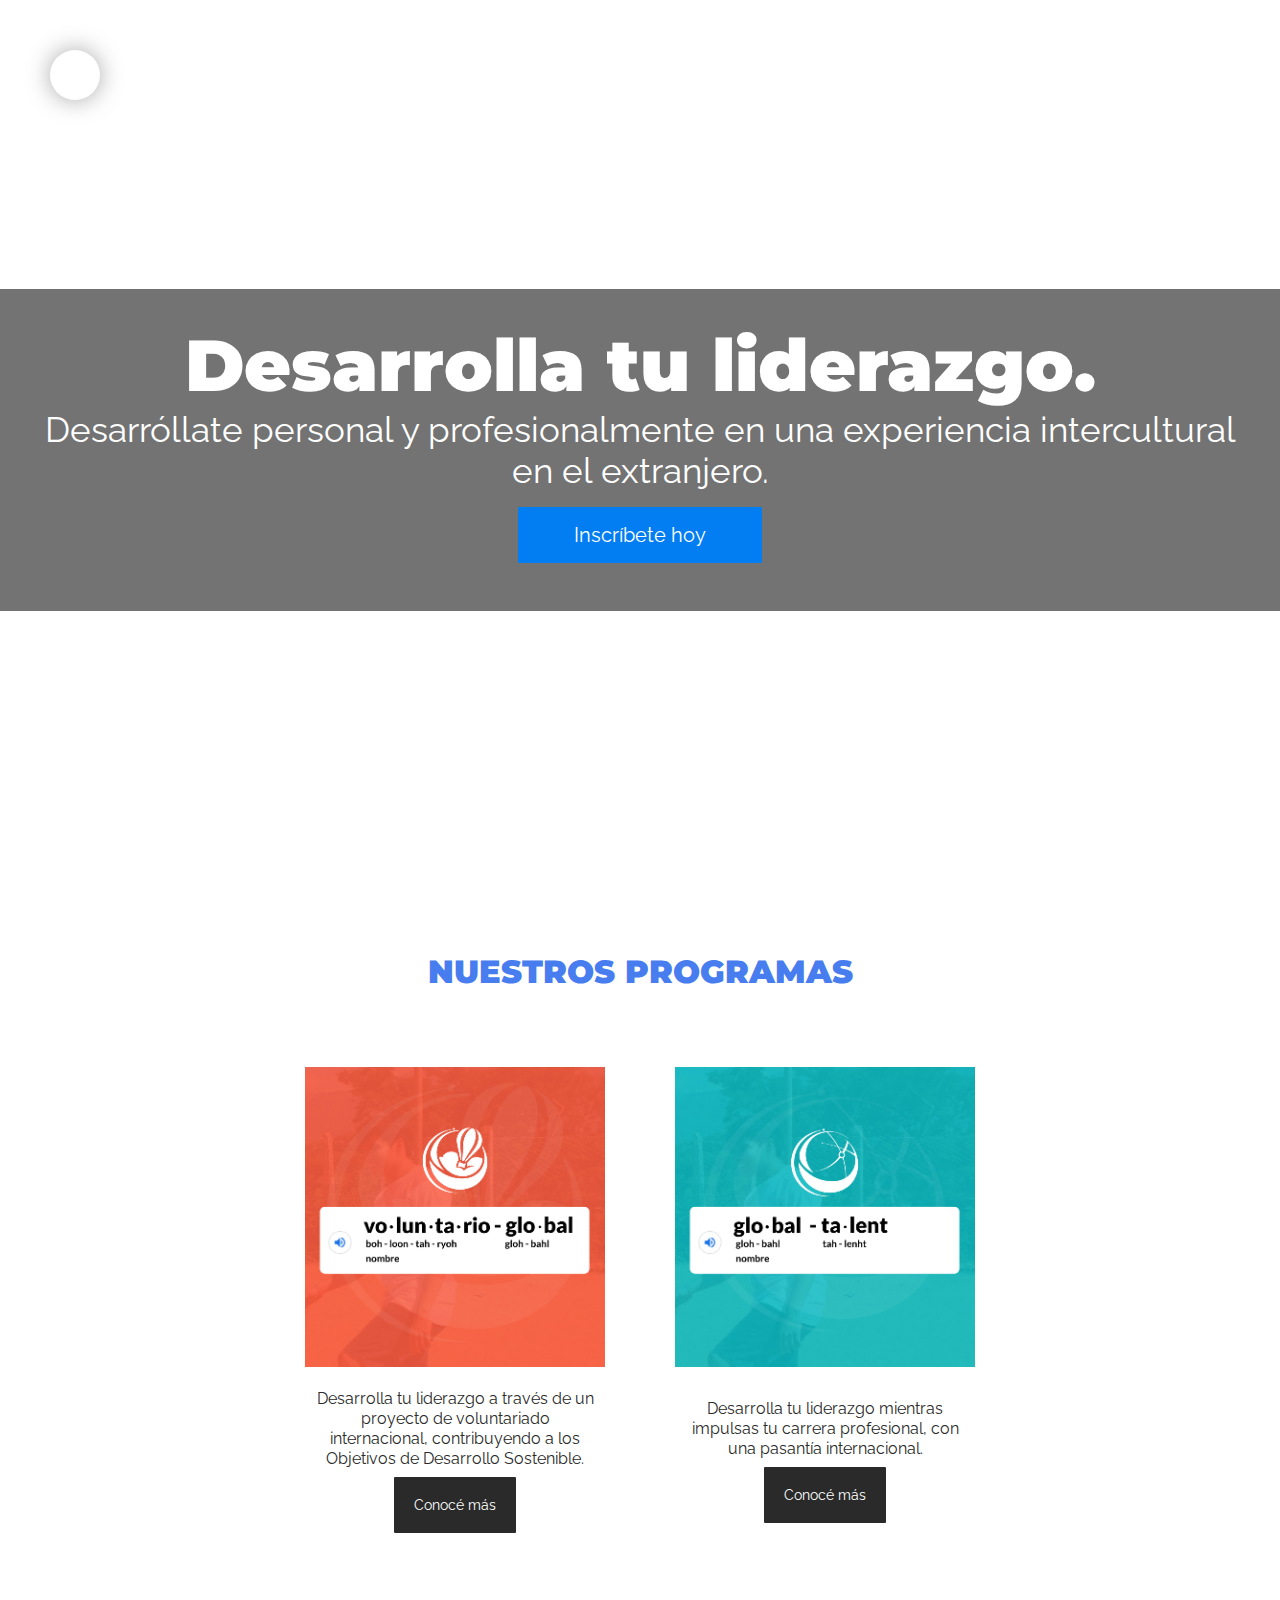
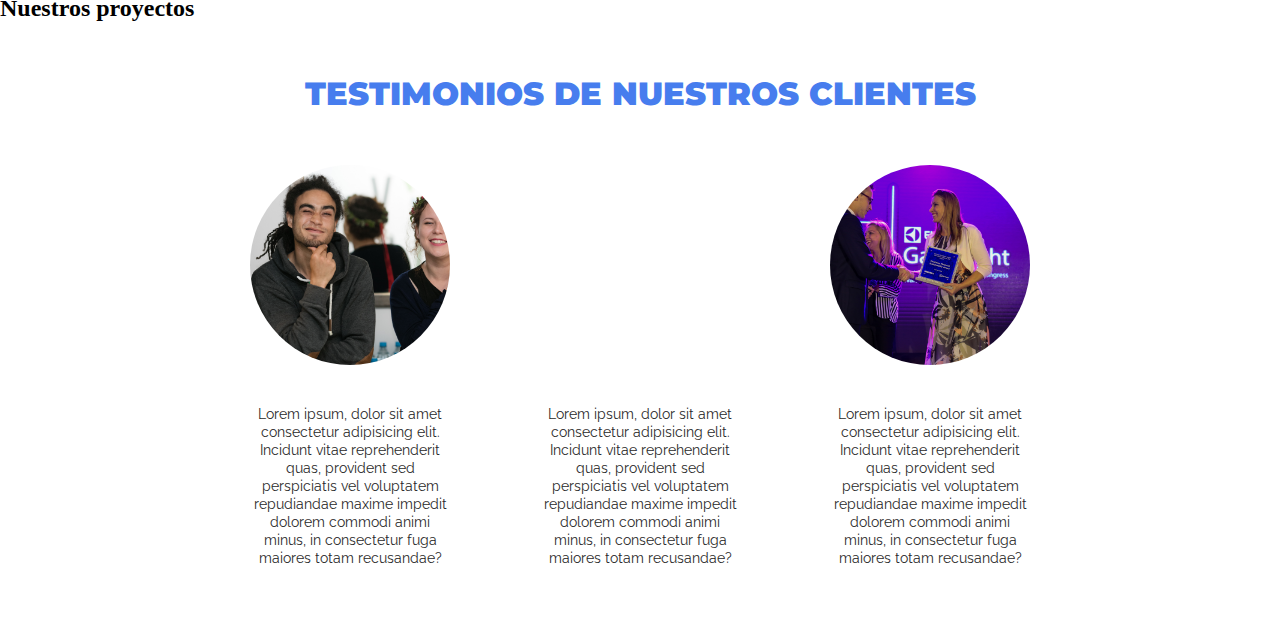
==== commit 852a1ba7: "Header responsive" ====
--- a/html/index.html
+++ b/html/index.html
@@ -81,7 +81,7 @@
                     <div class="img-gt"></div>
                     <div class="text">
                         <p>Desarrolla tu liderazgo mientras impulsas tu carrera profesional, con una pasantía internacional.</p>
-                        <a href="#">
+                        <a href="gt.html">
                             <button>Conocé más</button>
                         </a>
                     </div>
--- a/css/style.css
+++ b/css/style.css
@@ -246,16 +246,57 @@
   cursor: pointer;
   border: none;
   border-radius: 1px;
-  background-color: #477dee;
+  background-color: #027df2;
   color: #ffffff;
   font-family: "Raleway", sans-serif;
   font-size: 20px;
 }
 
 header .caja1 button:hover {
-  background-color: #2d55ac;
-  -webkit-transition: ease-in-out .5s;
-  transition: ease-in-out .5s;
+  background-color: #1167b8;
+}
+
+@media screen and (max-width: 768px) {
+  header {
+    width: 768px;
+  }
+  header .caja1 {
+    background: none;
+    text-align: right;
+  }
+  header .caja1 h1 {
+    font-size: 52px;
+  }
+  header .caja1 small {
+    margin-left: 1.8rem;
+    font-size: 21px;
+  }
+  header .caja1 button {
+    right: 0;
+    background-color: #ffffff;
+    color: #477dee;
+    font-weight: 700;
+  }
+  header .caja1 button:hover {
+    color: #ffffff;
+  }
+}
+
+@media screen and (max-width: 375px) {
+  header {
+    max-width: 375px;
+  }
+  header .caja1 h1 {
+    font-size: 32px;
+  }
+  header .caja1 small {
+    margin-left: 3rem;
+    font-size: 15px;
+  }
+  header .caja1 button {
+    padding: 1rem;
+    margin-right: 0;
+  }
 }
 
 .nuestrosprogramas {
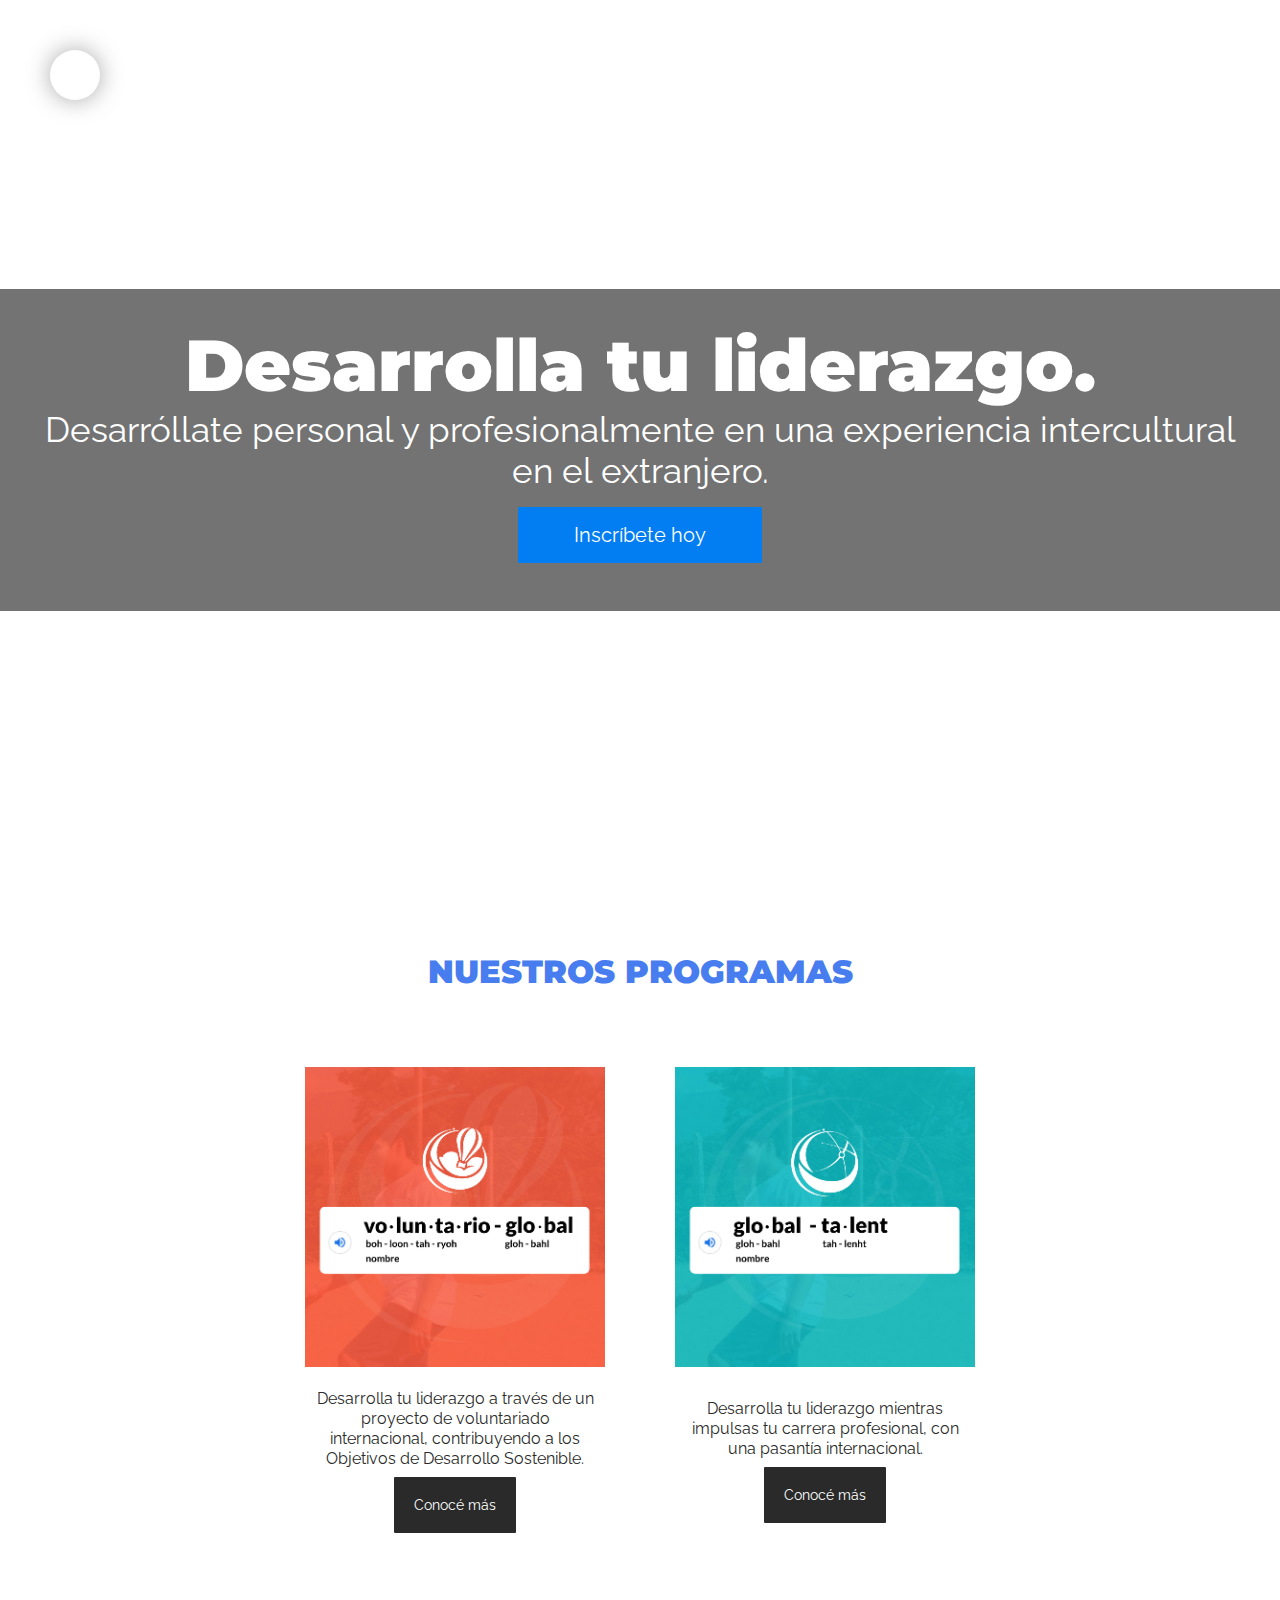
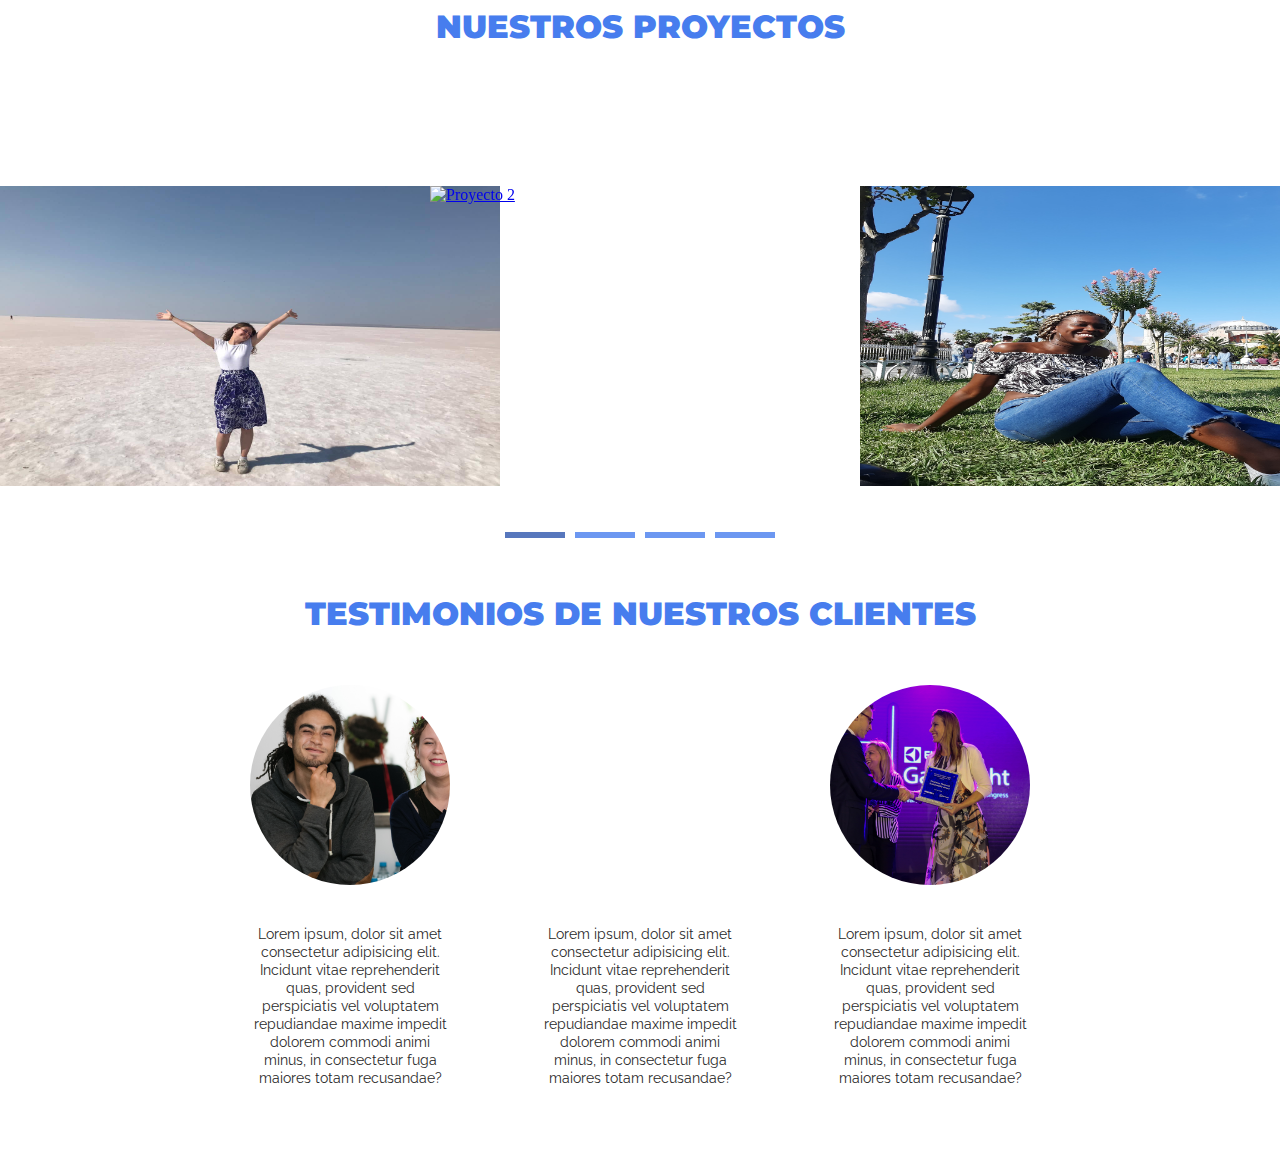
==== commit 155278a7: "Sección Nuestros proyectos de Landing page responsive" ====
--- a/html/index.html
+++ b/html/index.html
@@ -15,6 +15,10 @@
 
     <!--Icono-->
     <link rel="shortcut icon" href="../images/Icon AIESEC El Salvador Website_Icono.svg" type="image/x-icon">
+
+    <!--OWL Carousel-->
+    <link rel="stylesheet" href="https://cdnjs.cloudflare.com/ajax/libs/OwlCarousel2/2.3.4/assets/owl.carousel.min.css">
+    <link rel="stylesheet" href="https://cdnjs.cloudflare.com/ajax/libs/OwlCarousel2/2.3.4/assets/owl.theme.default.css">
 
     <!--CSS-->
     <link rel="stylesheet" href="../css/style.css">
@@ -93,7 +97,166 @@
     <!--Nuestros proyectos-->
     <section class="nuestrosproyectos">
         <h2>Nuestros proyectos</h2>
-        <div class="bloque2"></div>
+        <div class="container">
+            <div id="slider" class="owl-carousel">
+
+                <!--Proyecto 1-->
+                <div class="content-area">
+                    <a href="#">
+                        <img src="../images/69185302_2378407129082171_5715549831053705216_n.jpg" alt="Proyecto 1">
+                        <span class="custom-overlay">
+                            <span class="content-text">
+                                <p>Realiza un voluntariado en</p>
+                                <h4>Buena salud y bienestar</h4>
+                            </span>
+                        </span>
+                    </a>
+                </div>
+
+                <!--Proyecto 2-->
+                <div class="content-area">
+                    <a href="#">
+                        <img src="../images/23106536364_7cc0848613_o.jpg" alt="Proyecto 2">
+                        <span class="custom-overlay">
+                            <span class="content-text">
+                                <p>Realiza una pasantía en</p>
+                                <h4>Desarrollo empresarial</h4>
+                            </span>
+                        </span>
+                    </a>
+                </div>
+
+                <!--Proyecto 3-->
+                <div class="content-area">
+                    <a href="#">
+                        <img src="../images/96293249_294865794839887_7631562719216271360_n.jpg" alt="Proyecto 3">
+                        <span class="custom-overlay">
+                            <span class="content-text">
+                                <p>Realiza una pasantía en</p>
+                                <h4>Administración de empresas</h4>
+                            </span>
+                        </span>
+                    </a>
+                </div>
+
+                <!--Proyecto 4-->
+                <div class="content-area">
+                    <a href="#">
+                        <img src="../images/23651581041_dc419af014_o.jpg" alt="Proyecto 4">
+                        <span class="custom-overlay">
+                            <span class="content-text">
+                                <p>Realiza un voluntariado en</p>
+                                <h4>Asociaciones para los objetivos</h4>
+                            </span>
+                        </span>
+                    </a>
+                </div>
+
+                <!--Proyecto 5-->
+                <div class="content-area">
+                    <a href="#">
+                        <img src="../images/23106536364_7cc0848613_o.jpg" alt="Proyecto 5">
+                        <span class="custom-overlay">
+                            <span class="content-text">
+                                <p>Realiza un voluntariado en</p>
+                                <h4>Industria, innovación e infraestructura</h4>
+                            </span>
+                        </span>
+                    </a>
+                </div>
+
+                <!--Proyecto 6-->
+                <div class="content-area">
+                    <a href="#">
+                        <img src="../images/StockSnap_Y2P39NGLLO.jpg" alt="Proyecto 6">
+                        <span class="custom-overlay">
+                            <span class="content-text">
+                                <p>Realiza una pasantía en</p>
+                                <h4>Ingeniería</h4>
+                            </span>
+                        </span>
+                    </a>
+                </div>
+
+                <!--Proyecto 7-->
+                <div class="content-area">
+                    <a href="#">
+                        <img src="../images/69185302_2378407129082171_5715549831053705216_n.jpg" alt="Proyecto 7">
+                        <span class="custom-overlay">
+                            <span class="content-text">
+                                <p>Realiza un voluntariado en</p>
+                                <h4>Educación de calidad</h4>
+                            </span>
+                        </span>
+                    </a>
+                </div>
+
+                <!--Proyecto 8-->
+                <div class="content-area">
+                    <a href="#">
+                        <img src="../images/28898143994_d55d9a71d7_o.jpg" alt="Proyecto 8">
+                        <span class="custom-overlay">
+                            <span class="content-text">
+                                <p>Realiza una pasantía en</p>
+                                <h4>Mercadotecnia</h4>
+                            </span>
+                        </span>
+                    </a>
+                </div>
+
+                <!--Proyecto 9-->
+                <div class="content-area">
+                    <a href="#">
+                        <img src="../images/28899552964_29fe15d363_o.jpg" alt="Proyecto 9">
+                        <span class="custom-overlay">
+                            <span class="content-text">
+                                <p>Realiza un voluntariado en</p>
+                                <h4>Producción y consumo responsable</h4>
+                            </span>
+                        </span>
+                    </a>
+                </div>
+
+                <!--Proyecto 10-->
+                <div class="content-area">
+                    <a href="#">
+                        <img src="../images/23651581041_dc419af014_o.jpg" alt="Proyecto 10">
+                        <span class="custom-overlay">
+                            <span class="content-text">
+                                <p>Realiza una pasantía en</p>
+                                <h4>Finanzas</h4>
+                            </span>
+                        </span>
+                    </a>
+                </div>
+
+                <!--Proyecto 11-->
+                <div class="content-area">
+                    <a href="#">
+                        <img src="../images/49015530522_d2b7e1d2bc_o.jpg" alt="Proyecto 11">
+                        <span class="custom-overlay">
+                            <span class="content-text">
+                                <p>Realiza una pasantía en</p>
+                                <h4>Tecnología de la información</h4>
+                            </span>
+                        </span>
+                    </a>
+                </div>
+
+                <!--Proyecto 12-->
+                <div class="content-area">
+                    <a href="#">
+                        <img src="../images/69185302_2378407129082171_5715549831053705216_n.jpg" alt="Proyecto 12">
+                        <span class="custom-overlay">
+                            <span class="content-text">
+                                <p>Realiza un voluntariado en</p>
+                                <h4>Energía limpia y sostenible</h4>
+                            </span>
+                        </span>
+                    </a>
+                </div>
+            </div>
+        </div>
     </section>
 
     <!--Testimonios de nuestros clientes-->
@@ -129,5 +292,28 @@
 
     <!--JavaScript-->
     <script src="../js/style.js"></script>
+    <script src="https://ajax.aspnetcdn.com/ajax/jQuery/jquery-3.4.1.min.js"></script>
+    <script src="https://cdnjs.cloudflare.com/ajax/libs/jquery/3.6.0/jquery.min.js"></script>
+    <script src="https://cdnjs.cloudflare.com/ajax/libs/OwlCarousel2/2.3.4/owl.carousel.min.js"></script>
+    <script src="https://cdnjs.cloudflare.com/ajax/libs/twitter-bootstrap/4.6.0/js/bootstrap.min.js"></script>
+
+    <script>
+        $ ('#slider').owlCarousel({
+        loop: true,
+        margin: 10,
+        nav: false,
+        responsive: {
+            0: {
+                items: 1,
+            },
+            600: {
+                items: 2,
+            },
+            1000: {
+                items: 3,
+            }
+        }
+    })
+    </script>
 </body>
 </html>--- a/css/style.css
+++ b/css/style.css
@@ -282,23 +282,6 @@
   }
 }
 
-@media screen and (max-width: 375px) {
-  header {
-    max-width: 375px;
-  }
-  header .caja1 h1 {
-    font-size: 32px;
-  }
-  header .caja1 small {
-    margin-left: 3rem;
-    font-size: 15px;
-  }
-  header .caja1 button {
-    padding: 1rem;
-    margin-right: 0;
-  }
-}
-
 .nuestrosprogramas {
   margin: 2.5rem 0;
 }
@@ -478,6 +461,103 @@
   background-color: #2a2a2a8f;
   -webkit-transition: ease-in-out .5s;
   transition: ease-in-out .5s;
+}
+
+.nuestrosproyectos {
+  margin: 2.5rem 0;
+}
+
+.nuestrosproyectos h2 {
+  padding: 12px 0;
+  font-family: "Montserrat", sans-serif;
+  font-size: 32px;
+  font-weight: 900;
+  text-transform: uppercase;
+  text-align: center;
+  color: #477dee;
+}
+
+.nuestrosproyectos .container #slider {
+  margin-top: 10%;
+}
+
+.nuestrosproyectos .container #slider .content-area {
+  position: relative;
+}
+
+.nuestrosproyectos .container #slider .content-area a img {
+  width: 500px;
+  height: 300px;
+}
+
+.nuestrosproyectos .container #slider .content-area a .custom-overlay {
+  position: absolute;
+  top: 50px;
+  bottom: 0;
+  left: 0;
+  right: 0;
+  text-align: center;
+  background-color: rgba(71, 125, 238, 0.7);
+  opacity: 0;
+  -webkit-transition: all 400ms ease-in-out;
+  transition: all 400ms ease-in-out;
+  height: 70%;
+}
+
+.nuestrosproyectos .container #slider .content-area a .custom-overlay:hover {
+  opacity: 1;
+}
+
+.nuestrosproyectos .container #slider .content-area a .custom-overlay .content-text {
+  position: absolute;
+  top: 50%;
+  left: 10px;
+  right: 10px;
+  -webkit-transform: translateY(-50%);
+          transform: translateY(-50%);
+}
+
+.nuestrosproyectos .container #slider .content-area a .custom-overlay .content-text p {
+  font-family: "Raleway", sans-serif;
+  font-size: 21px;
+  line-height: 1.6em;
+  margin-top: 3%;
+  color: #ffffff;
+}
+
+.nuestrosproyectos .container #slider .content-area a .custom-overlay .content-text h4 {
+  position: relative;
+  font-size: 30px;
+  font-family: "Montserrat", sans-serif;
+  color: #ffffff;
+}
+
+.nuestrosproyectos .container #slider .content-area a .custom-overlay .content-text h4:before {
+  content: '';
+  padding-right: 10px;
+}
+
+.nuestrosproyectos .container #slider .content-area a .custom-overlay .content-text h4:after {
+  content: '';
+  padding-left: 10px;
+}
+
+.owl-dots {
+  text-align: center;
+  margin-top: 3%;
+}
+
+.owl-dot {
+  display: inline-block;
+  height: 6px !important;
+  width: 60px !important;
+  background-color: #477dee !important;
+  opacity: 0.8;
+  margin: 0 5px;
+}
+
+.owl-dot.active {
+  background-color: #2d55ac !important;
 }
 
 .testimonios {
@@ -616,6 +696,37 @@
   line-height: 18px;
   color: #2a2a2a;
   text-align: center;
+}
+
+@media screen and (max-width: 768px) {
+  .testimonios .bloque3 {
+    display: -ms-grid;
+    display: grid;
+    grid-gap: 0;
+    -ms-grid-columns: none;
+        grid-template-columns: none;
+  }
+  .testimonios .bloque3 .item .img-testimonio1 {
+    width: 350px;
+    height: 350px;
+  }
+  .testimonios .bloque3 .item .text2 {
+    width: 350px;
+  }
+  .testimonios .bloque3 .item .img-testimonio2 {
+    width: 350px;
+    height: 350px;
+  }
+  .testimonios .bloque3 .item .text2 {
+    width: 350px;
+  }
+  .testimonios .bloque3 .item .img-testimonio3 {
+    width: 350px;
+    height: 350px;
+  }
+  .testimonios .bloque3 .item .text2 {
+    width: 350px;
+  }
 }
 
 .encabezado {
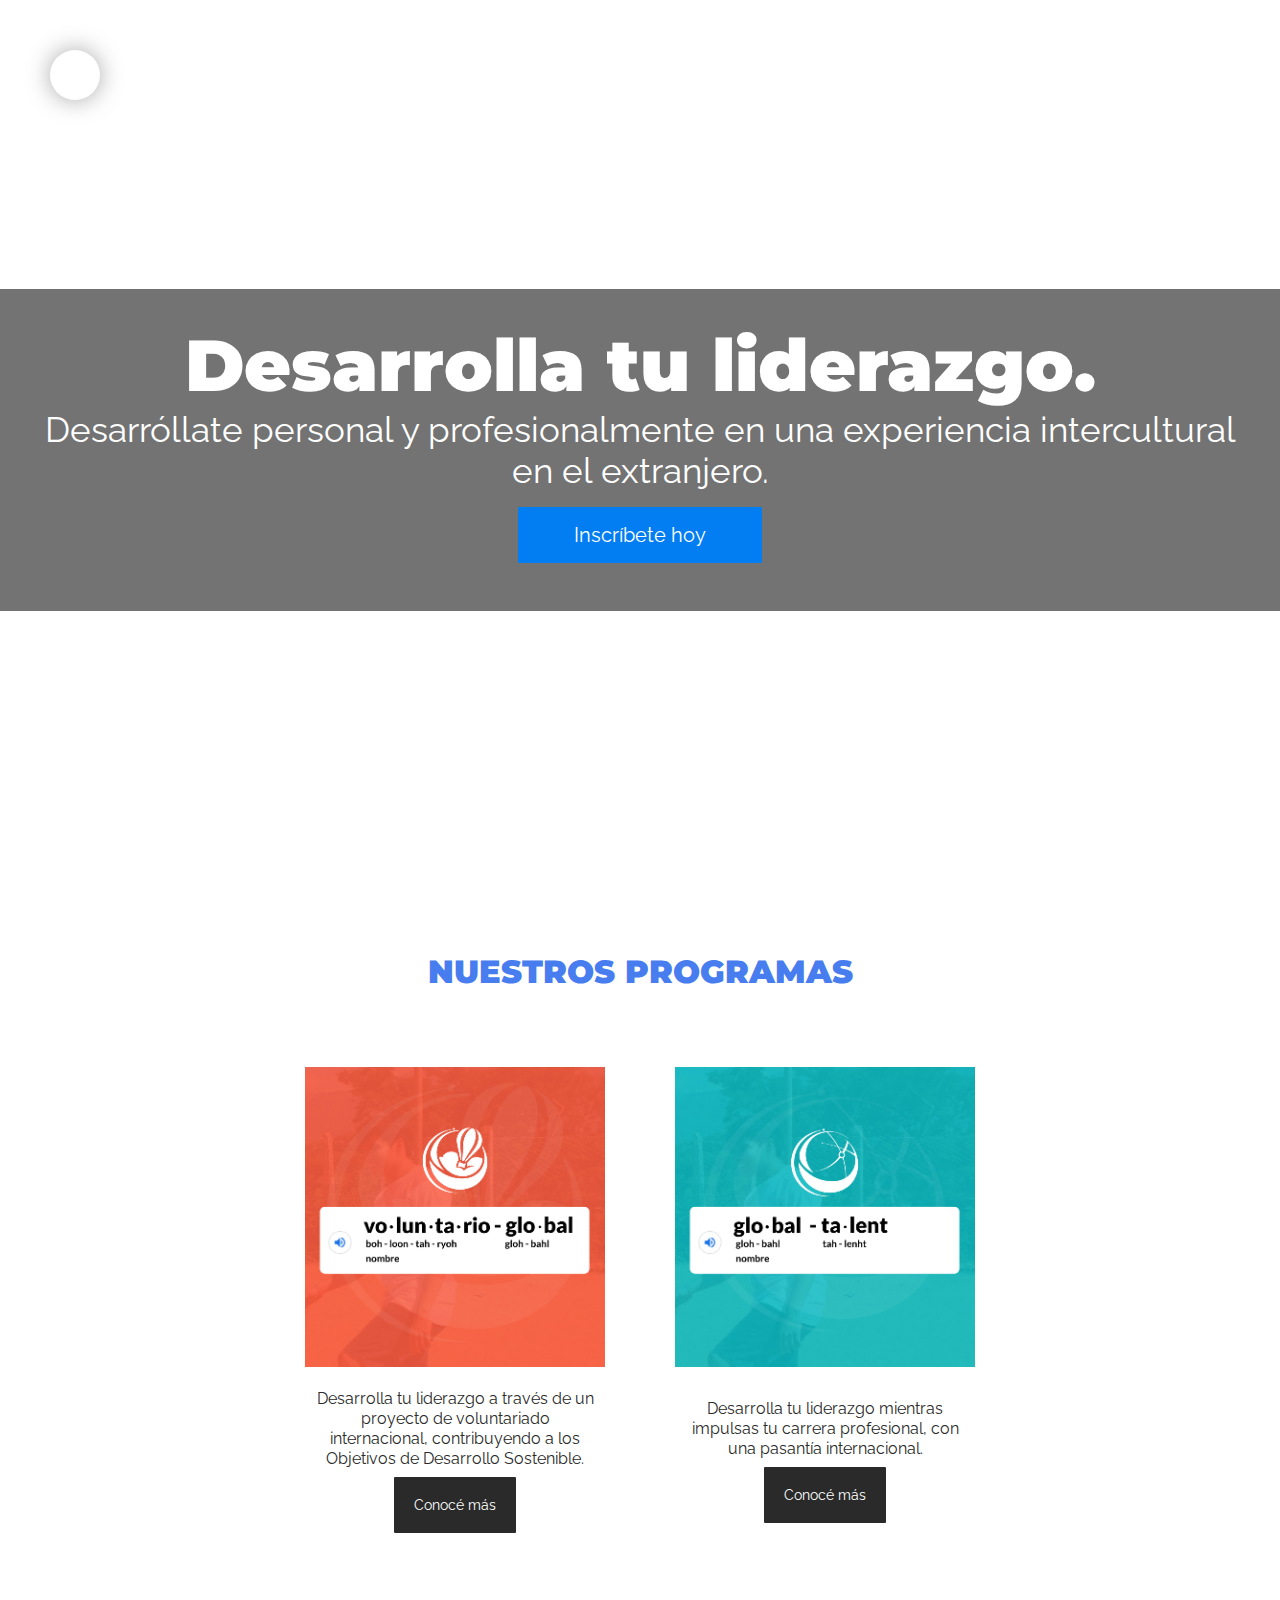
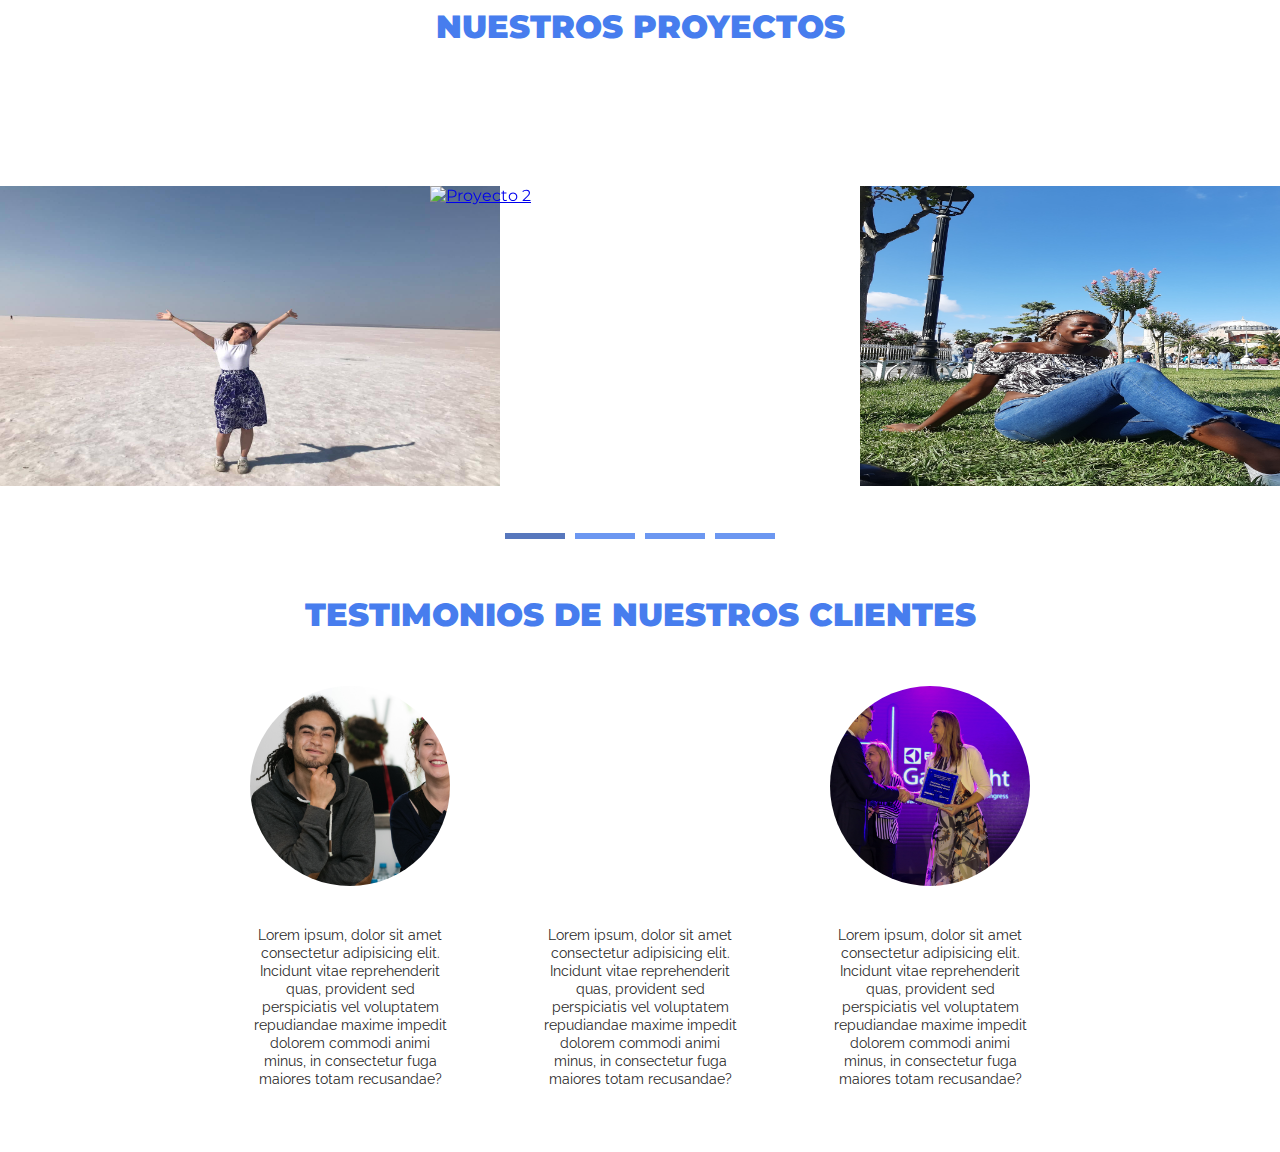
==== commit a1f0bdd4: "Corrección de estilos y edición de los contadores" ====
--- a/html/index.html
+++ b/html/index.html
@@ -35,7 +35,6 @@
             <a href="gv.html">Voluntario Global</a>
             <a href="gt.html">Global Talent</a>
             <a href="contacto.html">Contáctanos</a>
-            <a href="#">Regístrate</a>
         </div>
     </nav>
 
@@ -291,7 +290,7 @@
     </section>
 
     <!--JavaScript-->
-    <script src="../js/style.js"></script>
+    <script src="../js/estilo.js"></script>
     <script src="https://ajax.aspnetcdn.com/ajax/jQuery/jquery-3.4.1.min.js"></script>
     <script src="https://cdnjs.cloudflare.com/ajax/libs/jquery/3.6.0/jquery.min.js"></script>
     <script src="https://cdnjs.cloudflare.com/ajax/libs/OwlCarousel2/2.3.4/owl.carousel.min.js"></script>
--- a/css/style.css
+++ b/css/style.css
@@ -4,6 +4,7 @@
   padding: 0;
   -webkit-box-sizing: border-box;
           box-sizing: border-box;
+  font-family: "Montserrat", sans-serif;
 }
 
 .degradado {
@@ -387,7 +388,7 @@
 }
 
 .nuestrosprogramas .bloque1 .caja2 .item1 .text button:hover {
-  background-color: #2a2a2a8f;
+  background-color: #2a2a2ad7;
   -webkit-transition: ease-in-out .5s;
   transition: ease-in-out .5s;
 }
@@ -458,7 +459,7 @@
 }
 
 .nuestrosprogramas .bloque1 .caja2 .item2 .text button:hover {
-  background-color: #2a2a2a8f;
+  background-color: #2a2a2ad7;
   -webkit-transition: ease-in-out .5s;
   transition: ease-in-out .5s;
 }
@@ -735,6 +736,15 @@
   background-size: cover;
   background-position: center;
   background-attachment: scroll;
+  display: -webkit-box;
+  display: -ms-flexbox;
+  display: flex;
+  -webkit-box-pack: center;
+      -ms-flex-pack: center;
+          justify-content: center;
+  -webkit-box-align: center;
+      -ms-flex-align: center;
+          align-items: center;
 }
 
 .encabezado .bloque1 {
@@ -754,21 +764,151 @@
           align-items: center;
 }
 
-.encabezado .bloque1 .item1 h1 {
+.encabezado .bloque1 h1 {
+  width: 70%;
   color: #ffffff;
   font-family: "Montserrat", sans-serif;
   font-weight: 900;
-  font-size: 42px;
-  text-align: left;
-  line-height: 52px;
-}
-
-.encabezado .bloque1 .item2 p {
+  font-size: 112px;
+  text-align: center;
+  line-height: auto;
+}
+
+.encabezado .bloque1 p {
+  width: 40%;
+  padding-left: 32px;
   color: #ffffff;
   font-family: "Raleway", sans-serif;
-  font-size: 32px;
-  text-align: left;
-  line-height: 52px;
+  font-size: 28px;
+  text-align: center;
+  line-height: auto;
+}
+
+.contador {
+  margin: 4rem 0;
+  display: -ms-grid;
+  display: grid;
+  grid-gap: 20px;
+  -ms-grid-columns: (1fr)[3];
+      grid-template-columns: repeat(3, 1fr);
+}
+
+.contador .item3 {
+  width: 95%;
+  height: 80%;
+  display: -webkit-box;
+  display: -ms-flexbox;
+  display: flex;
+  -webkit-box-orient: vertical;
+  -webkit-box-direction: normal;
+      -ms-flex-direction: column;
+          flex-direction: column;
+  -webkit-box-align: center;
+      -ms-flex-align: center;
+          align-items: center;
+  -webkit-box-pack: center;
+      -ms-flex-pack: center;
+          justify-content: center;
+}
+
+.contador .item3 h1 {
+  font-family: "Montserrat", sans-serif;
+  color: #2a2a2a;
+  font-weight: 900;
+  font-size: 7.8rem;
+}
+
+.contador .item3 p {
+  width: 75%;
+  font-family: "Montserrat", sans-serif;
+  color: #2a2a2a;
+  font-size: 15px;
+  text-align: center;
+  font-weight: 900;
+}
+
+.contador .item4 {
+  width: 95%;
+  height: 80%;
+  display: -webkit-box;
+  display: -ms-flexbox;
+  display: flex;
+  -webkit-box-orient: vertical;
+  -webkit-box-direction: normal;
+      -ms-flex-direction: column;
+          flex-direction: column;
+  -webkit-box-align: center;
+      -ms-flex-align: center;
+          align-items: center;
+  -webkit-box-pack: center;
+      -ms-flex-pack: center;
+          justify-content: center;
+}
+
+.contador .item4 h1 {
+  font-family: "Montserrat", sans-serif;
+  color: #2a2a2a;
+  font-weight: 900;
+  font-size: 7.8rem;
+}
+
+.contador .item4 p {
+  width: 75%;
+  font-family: "Montserrat", sans-serif;
+  color: #2a2a2a;
+  font-size: 15px;
+  text-align: center;
+  font-weight: 900;
+}
+
+.contador .item5 {
+  width: 95%;
+  height: 80%;
+  display: -webkit-box;
+  display: -ms-flexbox;
+  display: flex;
+  -webkit-box-orient: vertical;
+  -webkit-box-direction: normal;
+      -ms-flex-direction: column;
+          flex-direction: column;
+  -webkit-box-align: center;
+      -ms-flex-align: center;
+          align-items: center;
+  -webkit-box-pack: center;
+      -ms-flex-pack: center;
+          justify-content: center;
+}
+
+.contador .item5 h1 {
+  font-family: "Montserrat", sans-serif;
+  color: #2a2a2a;
+  font-weight: 900;
+  font-size: 7.8rem;
+}
+
+.contador .item5 p {
+  width: 75%;
+  font-family: "Montserrat", sans-serif;
+  color: #2a2a2a;
+  font-size: 15px;
+  text-align: center;
+  font-weight: 900;
+}
+
+.lideresjuveniles {
+  display: -webkit-box;
+  display: -ms-flexbox;
+  display: flex;
+  -webkit-box-orient: vertical;
+  -webkit-box-direction: normal;
+      -ms-flex-direction: column;
+          flex-direction: column;
+  -webkit-box-align: center;
+      -ms-flex-align: center;
+          align-items: center;
+  -webkit-box-pack: center;
+      -ms-flex-pack: center;
+          justify-content: center;
 }
 
 .lideresjuveniles h1 {
@@ -783,20 +923,29 @@
 }
 
 .lideresjuveniles h2 {
-  color: #2a2a2a;
-  font-family: "Raleway", sans-serif;
-  font-size: 22px;
+  width: 80%;
+  color: #2a2a2a;
+  font-family: "Raleway", sans-serif;
+  font-size: 18px;
   text-align: center;
-  line-height: 32px;
+  line-height: 28px;
   padding-bottom: 10px;
 }
 
 .lideresjuveniles .bloque2 {
-  display: -ms-grid;
-  display: grid;
-  grid-gap: 20px;
-  -ms-grid-columns: (1fr)[3];
-      grid-template-columns: repeat(3, 1fr);
+  display: -webkit-box;
+  display: -ms-flexbox;
+  display: flex;
+  -webkit-box-orient: horizontal;
+  -webkit-box-direction: normal;
+      -ms-flex-direction: row;
+          flex-direction: row;
+  -webkit-box-align: center;
+      -ms-flex-align: center;
+          align-items: center;
+  -webkit-box-pack: center;
+      -ms-flex-pack: center;
+          justify-content: center;
 }
 
 .lideresjuveniles .bloque2 .item6 {
@@ -817,24 +966,27 @@
           align-items: center;
 }
 
+.lideresjuveniles .bloque2 .item6 .info {
+  margin-top: 1rem;
+}
+
 .lideresjuveniles .bloque2 .item6 .info h3 {
   color: #2a2a2a;
   font-family: "Montserrat", sans-serif;
   font-size: 18px;
-  font-weight: 500;
+  text-align: right;
+  font-weight: 900;
 }
 
 .lideresjuveniles .bloque2 .item6 .info p {
   color: #2a2a2a;
   font-family: "Raleway", sans-serif;
   font-size: 14px;
-}
-
-.lideresjuveniles .bloque2 .img-lideres-juveniles {
-  padding: 0 10px;
-  width: 300px;
-  height: 300px;
-  background-image: url("../images/Cualidades de un líder-01.png");
+  text-align: right;
+  line-height: 21px;
+}
+
+.lideresjuveniles .bloque2 .img-lideres-juveniles img {
   background-size: cover;
   background-position: center;
   background-attachment: scroll;
@@ -858,20 +1010,28 @@
           align-items: center;
 }
 
+.lideresjuveniles .bloque2 .item7 .info {
+  margin-top: 1rem;
+}
+
 .lideresjuveniles .bloque2 .item7 .info h3 {
   color: #2a2a2a;
   font-family: "Montserrat", sans-serif;
   font-size: 18px;
-  font-weight: 500;
+  text-align: left;
+  font-weight: 900;
 }
 
 .lideresjuveniles .bloque2 .item7 .info p {
   color: #2a2a2a;
   font-family: "Raleway", sans-serif;
   font-size: 14px;
-}
-
-.voluntario {
+  text-align: left;
+  line-height: 21px;
+}
+
+.contenedor {
+  margin-top: 2rem;
   display: -webkit-box;
   display: -ms-flexbox;
   display: flex;
@@ -879,60 +1039,75 @@
   -webkit-box-direction: normal;
       -ms-flex-direction: row;
           flex-direction: row;
-  -webkit-box-pack: center;
-      -ms-flex-pack: center;
-          justify-content: center;
-  -webkit-box-align: center;
-      -ms-flex-align: center;
-          align-items: center;
-}
-
-.voluntario .bloque3 {
-  width: 90%;
-}
-
-.voluntario .bloque3 .img-logo-gv {
+  -webkit-box-align: center;
+      -ms-flex-align: center;
+          align-items: center;
+  -webkit-box-pack: center;
+      -ms-flex-pack: center;
+          justify-content: center;
+}
+
+.contenedor .bloque .info {
+  margin-bottom: 2rem;
+  display: -webkit-box;
+  display: -ms-flexbox;
+  display: flex;
+  -webkit-box-orient: horizontal;
+  -webkit-box-direction: normal;
+      -ms-flex-direction: row;
+          flex-direction: row;
+  -webkit-box-pack: center;
+      -ms-flex-pack: center;
+          justify-content: center;
+  -webkit-box-align: center;
+      -ms-flex-align: center;
+          align-items: center;
+}
+
+.contenedor .bloque .info img {
   padding-right: 10px;
-  width: 200px;
-  height: 200px;
-  background-image: url("../images/GV_vertical_color.png");
-  background-size: cover;
-  background-position: center;
-  background-attachment: scroll;
-}
-
-.voluntario .bloque3 .item8 {
-  display: -webkit-box;
-  display: -ms-flexbox;
-  display: flex;
-  -webkit-box-orient: vertical;
-  -webkit-box-direction: normal;
-      -ms-flex-direction: column;
-          flex-direction: column;
-  -webkit-box-pack: center;
-      -ms-flex-pack: center;
-          justify-content: center;
-  -webkit-box-align: center;
-      -ms-flex-align: center;
-          align-items: center;
-}
-
-.voluntario .bloque3 .item8 h2 {
-  color: #2a2a2a;
-  font-family: "Montserrat", sans-serif;
-  font-size: 18px;
+  background-size: cover;
+  background-position: center;
+  background-attachment: scroll;
+}
+
+.contenedor .bloque .info .texto {
+  width: 50%;
+  margin-left: 2rem;
+  display: -webkit-box;
+  display: -ms-flexbox;
+  display: flex;
+  -webkit-box-orient: vertical;
+  -webkit-box-direction: normal;
+      -ms-flex-direction: column;
+          flex-direction: column;
+  -webkit-box-align: center;
+      -ms-flex-align: center;
+          align-items: center;
+  -webkit-box-pack: center;
+      -ms-flex-pack: center;
+          justify-content: center;
+}
+
+.contenedor .bloque .info .texto h2 {
+  color: #2a2a2a;
+  font-family: "Montserrat", sans-serif;
+  font-size: 32px;
   font-weight: 900;
   padding-bottom: 10px;
 }
 
-.voluntario .bloque3 .item8 p {
-  color: #2a2a2a;
-  font-family: "Raleway", sans-serif;
-  font-size: 14px;
+.contenedor .bloque .info .texto p {
+  width: 65%;
+  color: #2a2a2a;
+  font-family: "Raleway", sans-serif;
+  font-size: 18px;
   padding-bottom: 10px;
-}
-
-.voluntario .bloque3 .item8 button {
+  line-height: 28px;
+  text-align: center;
+}
+
+.contenedor .bloque .info .texto a button {
   margin: 1rem 1.7rem;
   padding: 1rem 3.5rem;
   cursor: pointer;
@@ -942,95 +1117,176 @@
   color: #ffffff;
   font-family: "Raleway", sans-serif;
   font-size: 20px;
-}
-
-.voluntario .bloque3 .item8 button:hover {
-  background-color: #2a2a2a8f;
+  font-weight: 900;
+}
+
+.contenedor .bloque .info .texto a button:hover {
+  background-color: #2a2a2ad7;
   -webkit-transition: ease-in-out .5s;
   transition: ease-in-out .5s;
 }
 
-.becario {
-  display: -webkit-box;
-  display: -ms-flexbox;
-  display: flex;
-  -webkit-box-orient: horizontal;
-  -webkit-box-direction: normal;
-      -ms-flex-direction: row;
-          flex-direction: row;
-  -webkit-box-pack: center;
-      -ms-flex-pack: center;
-          justify-content: center;
-  -webkit-box-align: center;
-      -ms-flex-align: center;
-          align-items: center;
-}
-
-.becario .bloque4 {
-  width: 90%;
-}
-
-.becario .bloque4 .img-logo-gt {
-  padding-right: 10px;
-  width: 200px;
-  height: 200px;
-  background-image: url("../images/product_GT-Vertical-color.png");
-  background-size: cover;
-  background-position: center;
-  background-attachment: scroll;
-}
-
-.becario .bloque4 .item8 {
-  display: -webkit-box;
-  display: -ms-flexbox;
-  display: flex;
-  -webkit-box-orient: vertical;
-  -webkit-box-direction: normal;
-      -ms-flex-direction: column;
-          flex-direction: column;
-  -webkit-box-pack: center;
-      -ms-flex-pack: center;
-          justify-content: center;
-  -webkit-box-align: center;
-      -ms-flex-align: center;
-          align-items: center;
-}
-
-.becario .bloque4 .item8 h2 {
-  color: #2a2a2a;
-  font-family: "Montserrat", sans-serif;
-  font-size: 18px;
-  font-weight: 900;
-  padding-bottom: 10px;
-}
-
-.becario .bloque4 .item8 p {
-  color: #2a2a2a;
-  font-family: "Raleway", sans-serif;
-  font-size: 14px;
-  padding-bottom: 10px;
-}
-
-.becario .bloque4 .item8 button {
-  margin: 1rem 1.7rem;
-  padding: 1rem 3.5rem;
-  cursor: pointer;
-  border: none;
-  border-radius: 1px;
-  background-color: #2a2a2a;
-  color: #ffffff;
-  font-family: "Raleway", sans-serif;
-  font-size: 20px;
-}
-
-.becario .bloque4 .item8 button:hover {
-  background-color: #2a2a2a8f;
-  -webkit-transition: ease-in-out .5s;
-  transition: ease-in-out .5s;
+@media screen and (max-width: 768px) {
+  .encabezado .bloque1 {
+    display: -webkit-box;
+    display: -ms-flexbox;
+    display: flex;
+    -webkit-box-orient: vertical;
+    -webkit-box-direction: normal;
+        -ms-flex-direction: column;
+            flex-direction: column;
+    -webkit-box-align: center;
+        -ms-flex-align: center;
+            align-items: center;
+    -webkit-box-pack: center;
+        -ms-flex-pack: center;
+            justify-content: center;
+  }
+  .encabezado .bloque1 h1 {
+    width: 90%;
+    color: #ffffff;
+    font-family: "Montserrat", sans-serif;
+    font-weight: 900;
+    font-size: 70px;
+    text-align: center;
+    line-height: auto;
+  }
+  .encabezado .bloque1 p {
+    width: 75%;
+    padding-left: 32px;
+    color: #ffffff;
+    font-family: "Raleway", sans-serif;
+    font-size: 28px;
+    text-align: center;
+    line-height: auto;
+  }
+}
+
+@media screen and (max-width: 768px) {
+  .contador {
+    display: -webkit-box;
+    display: -ms-flexbox;
+    display: flex;
+    -webkit-box-orient: vertical;
+    -webkit-box-direction: normal;
+        -ms-flex-direction: column;
+            flex-direction: column;
+    -webkit-box-align: center;
+        -ms-flex-align: center;
+            align-items: center;
+    -webkit-box-pack: center;
+        -ms-flex-pack: center;
+            justify-content: center;
+  }
+}
+
+@media screen and (max-width: 768px) {
+  .lideresjuveniles h2 {
+    font-size: 16px;
+  }
+  .lideresjuveniles .bloque2 {
+    display: -webkit-box;
+    display: -ms-flexbox;
+    display: flex;
+    -webkit-box-orient: vertical;
+    -webkit-box-direction: normal;
+        -ms-flex-direction: column;
+            flex-direction: column;
+    -webkit-box-align: center;
+        -ms-flex-align: center;
+            align-items: center;
+    -webkit-box-pack: center;
+        -ms-flex-pack: center;
+            justify-content: center;
+  }
+  .lideresjuveniles .bloque2 .item6 {
+    display: -webkit-box;
+    display: -ms-flexbox;
+    display: flex;
+    -webkit-box-orient: vertical;
+    -webkit-box-direction: normal;
+        -ms-flex-direction: column;
+            flex-direction: column;
+    -webkit-box-align: center;
+        -ms-flex-align: center;
+            align-items: center;
+    -webkit-box-pack: center;
+        -ms-flex-pack: center;
+            justify-content: center;
+  }
+  .lideresjuveniles .bloque2 .item6 .info h3 {
+    font-size: 21px;
+    text-align: center;
+  }
+  .lideresjuveniles .bloque2 .item6 .info p {
+    font-size: 16px;
+    text-align: left;
+  }
+  .lideresjuveniles .bloque2 .item7 {
+    display: -webkit-box;
+    display: -ms-flexbox;
+    display: flex;
+    -webkit-box-orient: vertical;
+    -webkit-box-direction: normal;
+        -ms-flex-direction: column;
+            flex-direction: column;
+    -webkit-box-align: center;
+        -ms-flex-align: center;
+            align-items: center;
+    -webkit-box-pack: center;
+        -ms-flex-pack: center;
+            justify-content: center;
+  }
+  .lideresjuveniles .bloque2 .item7 .info h3 {
+    font-size: 21px;
+    text-align: center;
+  }
+  .lideresjuveniles .bloque2 .item7 .info p {
+    font-size: 16px;
+    text-align: left;
+  }
+}
+
+@media screen and (max-width: 768px) {
+  .contenedor {
+    display: -webkit-box;
+    display: -ms-flexbox;
+    display: flex;
+    -webkit-box-orient: vertical;
+    -webkit-box-direction: normal;
+        -ms-flex-direction: column;
+            flex-direction: column;
+    -webkit-box-align: center;
+        -ms-flex-align: center;
+            align-items: center;
+    -webkit-box-pack: center;
+        -ms-flex-pack: center;
+            justify-content: center;
+  }
+  .contenedor .bloque .info {
+    display: -webkit-inline-box;
+    display: -ms-inline-flexbox;
+    display: inline-flex;
+    -webkit-box-align: center;
+        -ms-flex-align: center;
+            align-items: center;
+    -webkit-box-pack: center;
+        -ms-flex-pack: center;
+            justify-content: center;
+  }
+  .contenedor .bloque .info .texto h2 {
+    font-size: 21px;
+  }
+  .contenedor .bloque .info .texto p {
+    font-size: 14px;
+  }
+  .contenedor .bloque .info .texto a button {
+    font-size: 12px;
+  }
 }
 
 .formulario {
-  height: 89vh;
+  height: 88vh;
   display: -webkit-box;
   display: -ms-flexbox;
   display: flex;
@@ -1082,7 +1338,7 @@
 .formulario .bloque1 .item1 .info h1 {
   color: #ffffff;
   font-family: "Montserrat", sans-serif;
-  font-size: 72px;
+  font-size: 68px;
   text-transform: uppercase;
   font-weight: 900;
   margin-top: -20px;
@@ -1180,6 +1436,7 @@
 }
 
 .formulario .bloque1 .item2 form button {
+  cursor: pointer;
   padding: 10px;
   margin-bottom: 14px;
   color: #ffffff;
@@ -1198,58 +1455,14 @@
   transition: ease-in-out .5s;
 }
 
-.envioformulario {
-  height: 88vh;
-  background-image: url("../images/Img_Aviso del formulario.jpg");
-  background-size: cover;
-  background-position: center;
-  background-attachment: fixed;
-  display: -webkit-box;
-  display: -ms-flexbox;
-  display: flex;
-  -webkit-box-orient: vertical;
-  -webkit-box-direction: normal;
-      -ms-flex-direction: column;
-          flex-direction: column;
-  -webkit-box-align: center;
-      -ms-flex-align: center;
-          align-items: center;
-}
-
-.envioformulario .caja1 {
-  margin-top: 409px;
-}
-
-.envioformulario .caja1 h2 {
-  font-family: "Montserrat", sans-serif;
-  font-weight: 400;
-  font-size: 79px;
-  text-align: center;
-  color: #ffffff;
-}
-
-.envioformulario .caja1 h1 {
-  font-family: "Montserrat", sans-serif;
-  font-weight: 900;
-  font-size: 119px;
-  text-align: center;
-  color: #ffffff;
-  margin-top: -33px;
-}
-
-.envioformulario .caja1 h3 {
-  font-family: "Raleway", sans-serif;
-  font-size: 21px;
-  font-weight: 500;
-  text-align: center;
-  color: #477dee;
-  background-color: #ffffff;
-  padding: 22px;
-  border: none;
-  border-radius: 10px;
+@media screen and (max-width: 768px) {
+  .formulario .bloque1 .item1 {
+    display: none;
+  }
 }
 
 .gv {
+  width: 100%;
   padding: 4rem;
   background-color: #f7593f;
 }
@@ -1376,6 +1589,95 @@
   background-size: cover;
   background-position: center;
   background-attachment: scroll;
+  display: -ms-grid;
+  display: grid;
+  grid-gap: 20px;
+  -ms-grid-columns: 50% 50%;
+      grid-template-columns: 50% 50%;
+}
+
+.fact .image-fact .fact {
+  display: -webkit-box;
+  display: -ms-flexbox;
+  display: flex;
+  -webkit-box-orient: vertical;
+  -webkit-box-direction: normal;
+      -ms-flex-direction: column;
+          flex-direction: column;
+  padding: 2rem 4rem;
+}
+
+.fact .image-fact .fact .num-fact {
+  font-family: "Montserrat", sans-serif;
+  color: #f7593f;
+  font-weight: 900;
+  font-size: 11.8rem;
+}
+
+.fact .image-fact .fact .text-fact {
+  margin-top: -28px;
+  width: 65%;
+  font-family: "Raleway", sans-serif;
+  color: #f7593f;
+  font-weight: 700;
+  font-size: 18px;
+}
+
+.fact .image-fact .fact .linea-fact {
+  width: 65%;
+  height: 1%;
+  background-color: #f7593f;
+  border-radius: 2px;
+  margin: 8px 0;
+}
+
+.fact .image-fact .fact .footer-fact {
+  width: 65%;
+  font-family: "Montserrat", sans-serif;
+  font-weight: 700;
+  color: #f7593f;
+  font-size: 13px;
+}
+
+.fact .image-fact .contador {
+  width: 50%;
+  height: 50%;
+  margin: 9rem;
+}
+
+.fact .image-fact .contador .bg-contador {
+  width: 95%;
+  height: 80%;
+  background-color: #f7593f;
+  border-radius: 12px;
+  display: -webkit-box;
+  display: -ms-flexbox;
+  display: flex;
+  -webkit-box-orient: vertical;
+  -webkit-box-direction: normal;
+      -ms-flex-direction: column;
+          flex-direction: column;
+  -webkit-box-align: center;
+      -ms-flex-align: center;
+          align-items: center;
+  -webkit-box-pack: center;
+      -ms-flex-pack: center;
+          justify-content: center;
+}
+
+.fact .image-fact .contador .bg-contador h1 {
+  font-family: "Montserrat", sans-serif;
+  color: #ffffff;
+  font-weight: 900;
+  font-size: 7.8rem;
+}
+
+.fact .image-fact .contador .bg-contador p {
+  width: 75%;
+  font-family: "Montserrat", sans-serif;
+  color: #ffffff;
+  font-size: 15px;
+  text-align: center;
 }
 
 .paises {
@@ -1733,6 +2035,167 @@
   line-height: 21px;
 }
 
+@media screen and (max-width: 768px) {
+  .gv .caja1 {
+    padding: 20px;
+    display: -webkit-box;
+    display: -ms-flexbox;
+    display: flex;
+    -webkit-box-orient: vertical;
+    -webkit-box-direction: normal;
+        -ms-flex-direction: column;
+            flex-direction: column;
+  }
+  .gv .caja1 .bloque1 .item1 {
+    display: -webkit-box;
+    display: -ms-flexbox;
+    display: flex;
+    -webkit-box-orient: horizontal;
+    -webkit-box-direction: normal;
+        -ms-flex-direction: row;
+            flex-direction: row;
+  }
+  .gv .caja1 .bloque1 .item1 .img-generar {
+    width: 220px;
+    height: 300px;
+  }
+  .gv .caja1 .bloque1 .item1 .img-experimentar {
+    width: 220px;
+    height: 300px;
+  }
+  .gv .caja1 .bloque1 .item1 .img-retarte {
+    width: 220px;
+    height: 300px;
+  }
+  .gv .caja1 .bloque2 .item2 {
+    display: -ms-grid;
+    display: grid;
+    grid-gap: 10px;
+    -ms-grid-columns: (1fr)[2];
+        grid-template-columns: repeat(2, 1fr);
+    -webkit-box-align: center;
+        -ms-flex-align: center;
+            align-items: center;
+    -webkit-box-pack: center;
+        -ms-flex-pack: center;
+            justify-content: center;
+    padding: 20px;
+  }
+  .gv .caja1 .bloque2 .item2 .img-bloque2 {
+    width: 220px;
+    height: 220px;
+    padding-right: 50px;
+  }
+  .gv .caja1 .bloque2 .item2 p {
+    padding-left: 50px;
+    font-size: 15px;
+    line-height: 22px;
+  }
+}
+
+@media screen and (max-width: 768px) {
+  .fact .image-fact .fact {
+    display: -webkit-box;
+    display: -ms-flexbox;
+    display: flex;
+    -webkit-box-orient: vertical;
+    -webkit-box-direction: normal;
+        -ms-flex-direction: column;
+            flex-direction: column;
+    padding: 2rem 4rem;
+  }
+  .fact .image-fact .fact .num-fact {
+    padding-bottom: 10px;
+    font-family: "Montserrat", sans-serif;
+    color: #f7593f;
+    font-weight: 900;
+    font-size: 7rem;
+  }
+  .fact .image-fact .fact .text-fact {
+    margin-top: -28px;
+    width: 85%;
+    font-family: "Raleway", sans-serif;
+    color: #f7593f;
+    font-weight: 700;
+    font-size: 14px;
+  }
+  .fact .image-fact .fact .linea-fact {
+    width: 85%;
+    height: 1%;
+    background-color: #f7593f;
+    border-radius: 2px;
+    margin: 8px 0;
+  }
+  .fact .image-fact .fact .footer-fact {
+    width: 85%;
+    font-family: "Montserrat", sans-serif;
+    font-weight: 700;
+    color: #f7593f;
+    font-size: 11px;
+  }
+  .fact .image-fact .contador {
+    width: 200px;
+    height: 200px;
+    background-color: #f7593f;
+    border-radius: 12px;
+  }
+  .fact .image-fact .contador .bg-contador {
+    display: -webkit-box;
+    display: -ms-flexbox;
+    display: flex;
+    -webkit-box-orient: vertical;
+    -webkit-box-direction: normal;
+        -ms-flex-direction: column;
+            flex-direction: column;
+    -webkit-box-align: center;
+        -ms-flex-align: center;
+            align-items: center;
+    -webkit-box-pack: center;
+        -ms-flex-pack: center;
+            justify-content: center;
+  }
+  .fact .image-fact .contador .bg-contador h1 {
+    padding-top: 12px;
+    padding-left: 12px;
+    font-family: "Montserrat", sans-serif;
+    color: #ffffff;
+    font-weight: 900;
+    font-size: 5rem;
+  }
+  .fact .image-fact .contador .bg-contador p {
+    width: 75%;
+    font-family: "Montserrat", sans-serif;
+    color: #ffffff;
+    font-size: 11px;
+    text-align: center;
+  }
+}
+
+@media screen and (max-width: 768px) {
+  .paises .banderas .img-ecuador {
+    width: 200px;
+    height: 100px;
+  }
+  .paises .banderas .img-bolivia {
+    width: 200px;
+    height: 100px;
+  }
+  .paises .banderas .img-guatemala {
+    width: 200px;
+    height: 100px;
+  }
+}
+
+@media screen and (max-width: 768px) {
+  .proyectos .caja2 .bloque2 {
+    display: none;
+  }
+  .proyectos .caja2 .bloque3 .item .info p {
+    font-size: 13px;
+    line-height: 20px;
+  }
+}
+
 .gt {
   padding: 4rem;
   background-color: #0bb8c0;
@@ -1922,7 +2385,7 @@
 .gt-proyectos h1 {
   padding: 52px 0;
   font-family: "Montserrat", sans-serif;
-  color: #f7593f;
+  color: #0bb8c0;
   font-size: 32px;
   font-weight: 900;
   text-align: center;
@@ -2190,4 +2653,96 @@
   color: #2a2a2a;
   line-height: 21px;
 }
+
+@media screen and (max-width: 768px) {
+  .gt .caja1 {
+    padding: 20px;
+    display: -webkit-box;
+    display: -ms-flexbox;
+    display: flex;
+    -webkit-box-orient: vertical;
+    -webkit-box-direction: normal;
+        -ms-flex-direction: column;
+            flex-direction: column;
+  }
+  .gt .caja1 .bloque1 .item1 {
+    display: -webkit-box;
+    display: -ms-flexbox;
+    display: flex;
+    -webkit-box-orient: horizontal;
+    -webkit-box-direction: normal;
+        -ms-flex-direction: row;
+            flex-direction: row;
+  }
+  .gt .caja1 .bloque1 .item1 .img1 {
+    width: 220px;
+    height: 300px;
+  }
+  .gt .caja1 .bloque1 .item1 .img2 {
+    width: 220px;
+    height: 300px;
+  }
+  .gt .caja1 .bloque1 .item1 .img3 {
+    width: 220px;
+    height: 300px;
+  }
+  .gt .caja1 .bloque2 .item2 {
+    display: -ms-grid;
+    display: grid;
+    grid-gap: 10px;
+    -ms-grid-columns: (1fr)[2];
+        grid-template-columns: repeat(2, 1fr);
+    -webkit-box-align: center;
+        -ms-flex-align: center;
+            align-items: center;
+    -webkit-box-pack: center;
+        -ms-flex-pack: center;
+            justify-content: center;
+    padding: 20px;
+  }
+  .gt .caja1 .bloque2 .item2 .img4 {
+    width: 220px;
+    height: 220px;
+    padding-right: 50px;
+  }
+  .gt .caja1 .bloque2 .item2 p {
+    padding-left: 50px;
+    font-size: 15px;
+    line-height: 22px;
+  }
+}
+
+@media screen and (max-width: 768px) {
+  .gt-paises .banderas {
+    padding-left: 10px;
+    padding-top: 10px;
+    display: -ms-grid;
+    display: grid;
+    grid-column-gap: 10px;
+    -ms-grid-columns: (1fr)[3];
+        grid-template-columns: repeat(3, 1fr);
+  }
+  .gt-paises .banderas .img-ecuador {
+    width: 220px;
+    height: 120px;
+  }
+  .gt-paises .banderas .img-bolivia {
+    width: 220px;
+    height: 120px;
+  }
+  .gt-paises .banderas .img-guatemala {
+    width: 220px;
+    height: 120px;
+  }
+}
+
+@media screen and (max-width: 768px) {
+  .gt-proyectos .caja2 {
+    margin: 38px;
+  }
+  .gt-proyectos .caja2 .item .info p {
+    font-size: 13px;
+    line-height: 20px;
+  }
+}
 /*# sourceMappingURL=style.css.map */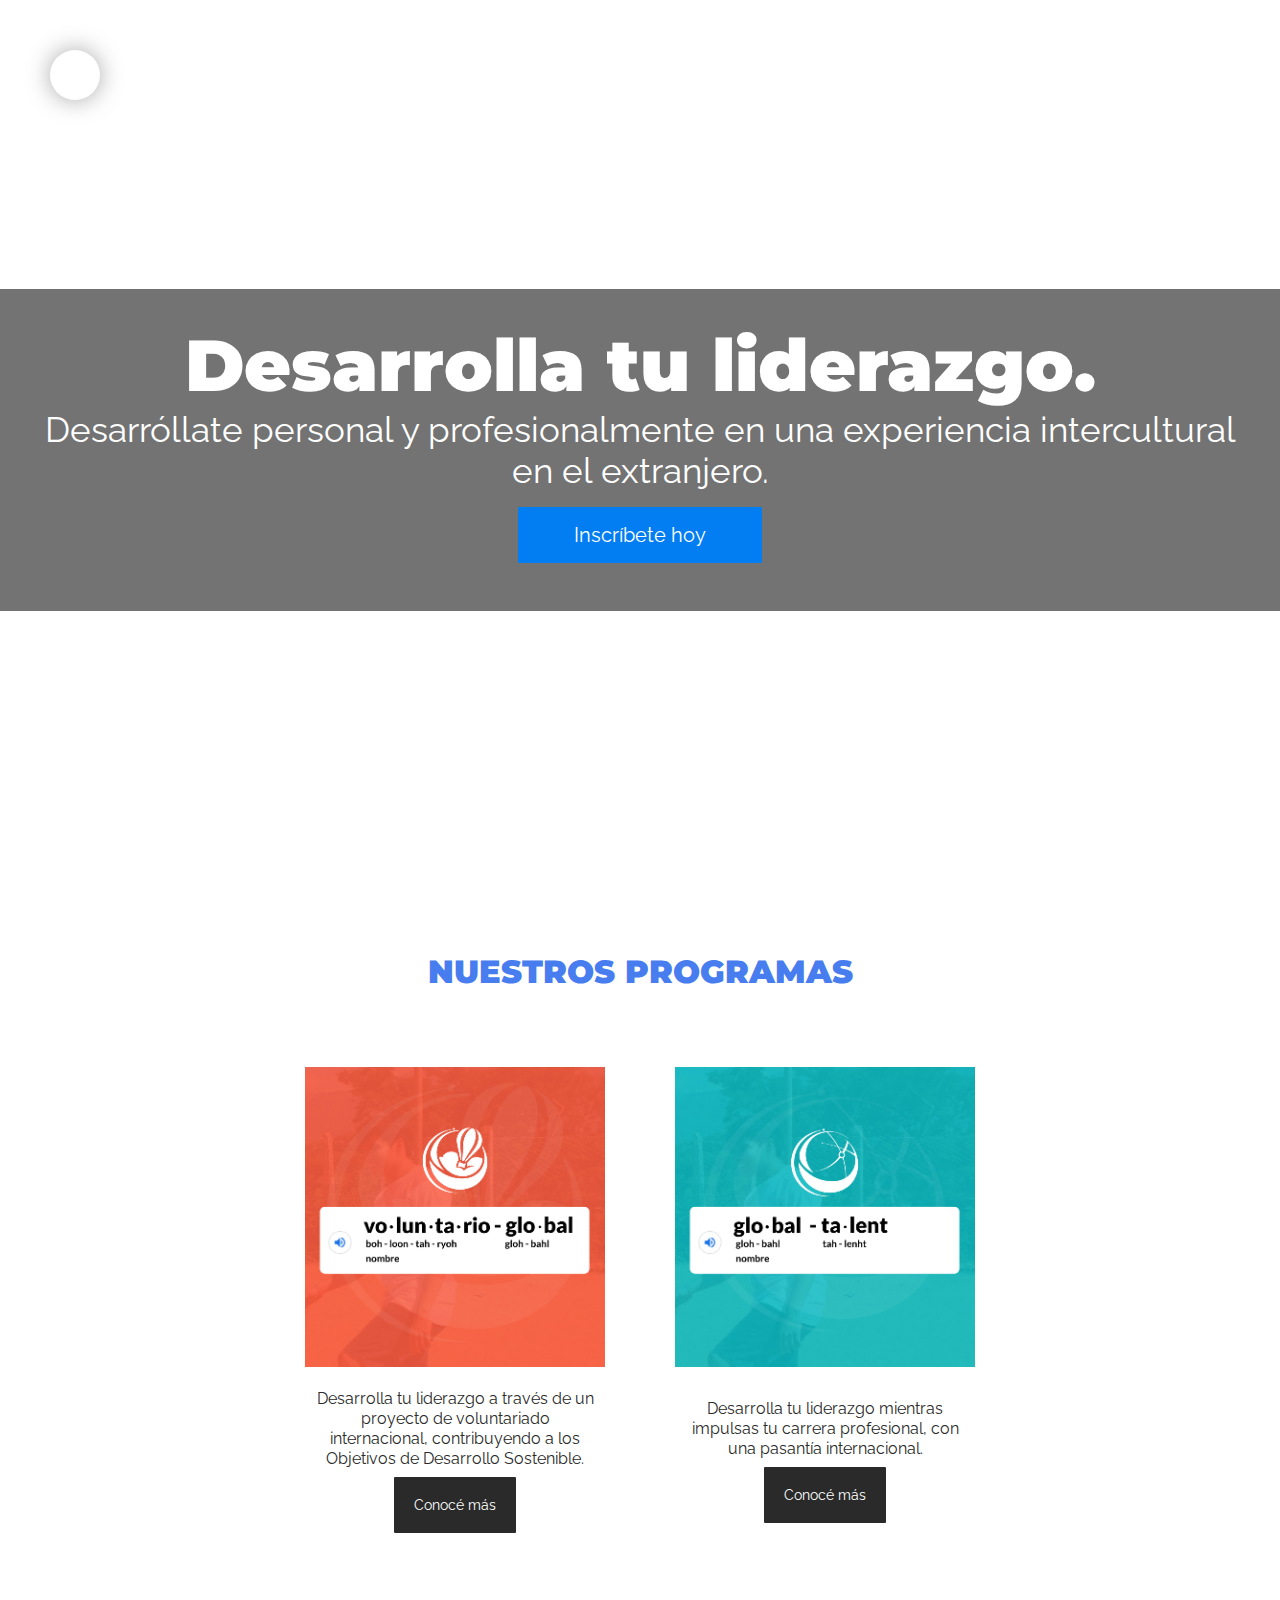
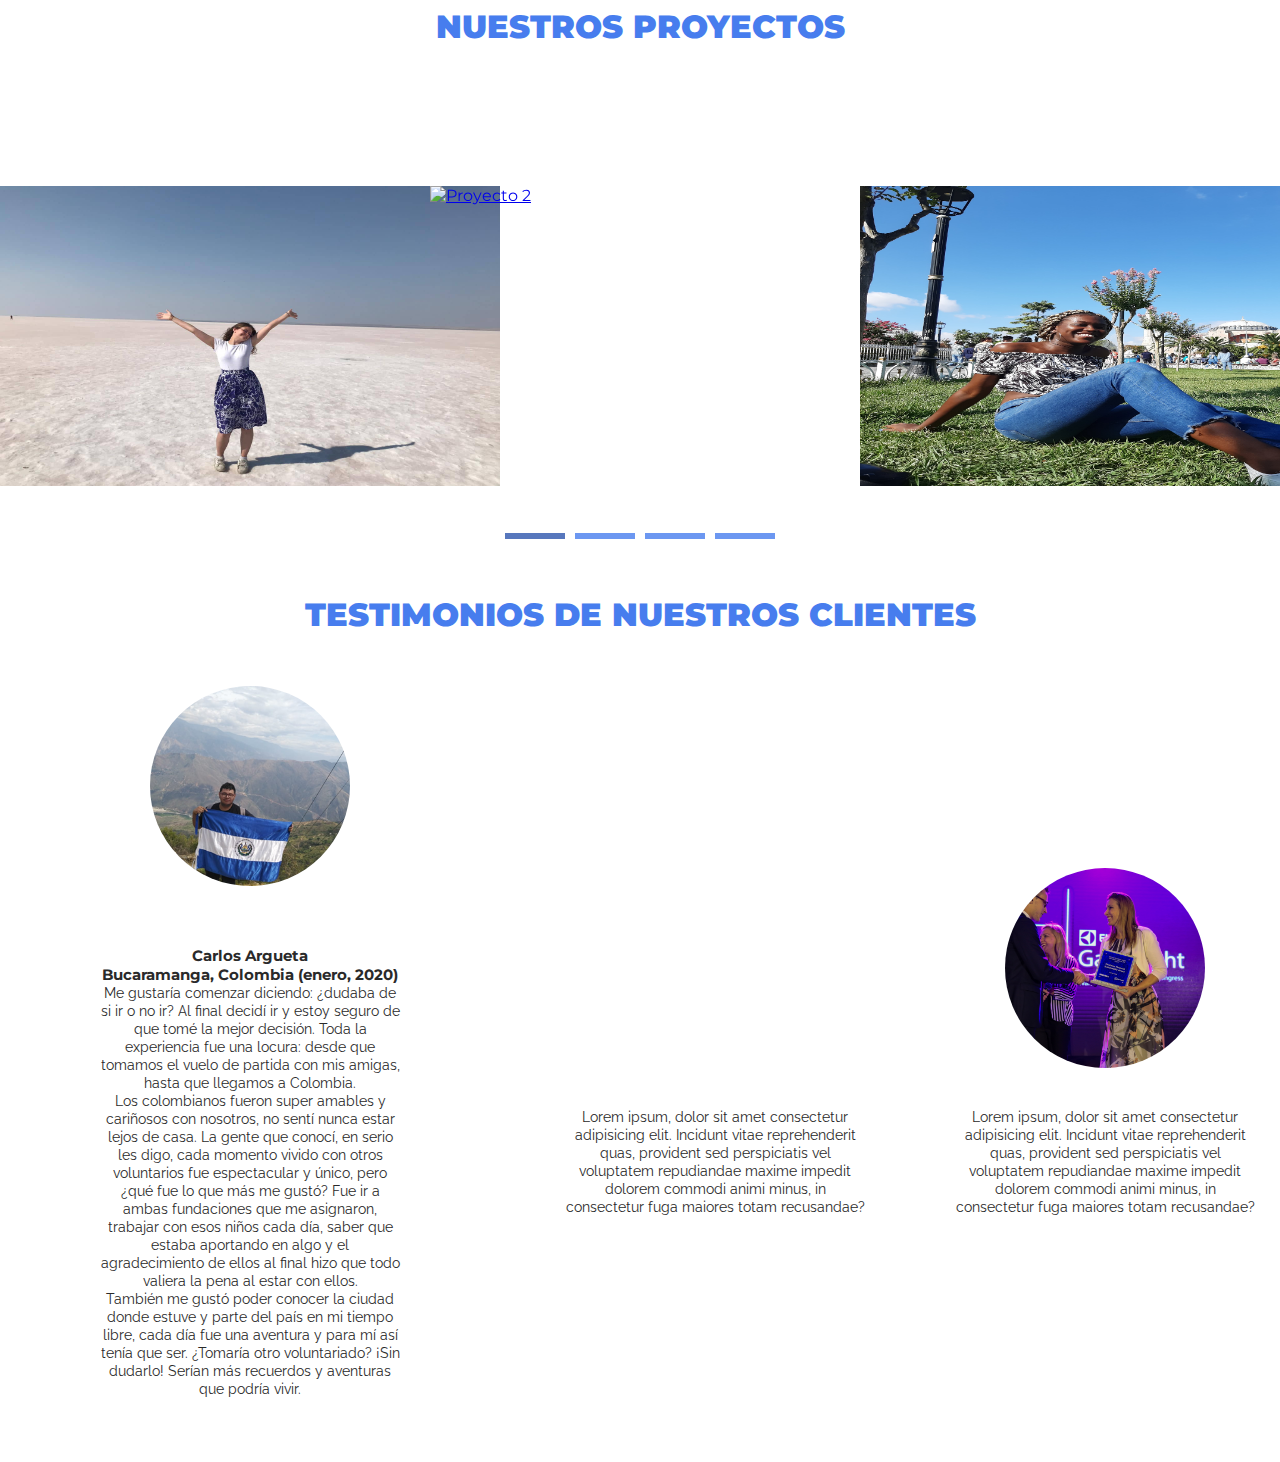
==== commit 41a7e4eb: "Agregar testimonios a landing page, pág. de GV e imágenes de Por qué ser un Global Talent" ====
--- a/html/index.html
+++ b/html/index.html
@@ -267,7 +267,12 @@
             <div class="item">
                 <div class="img-testimonio1"></div>
                 <div class="text2">
-                    <p>Lorem ipsum, dolor sit amet consectetur adipisicing elit. Incidunt vitae reprehenderit quas, provident sed perspiciatis vel voluptatem repudiandae maxime impedit dolorem commodi animi minus, in consectetur fuga maiores totam recusandae?</p>
+                    <h3>Carlos Argueta <br> Bucaramanga, Colombia (enero, 2020)</h3>
+                    <p>
+                        Me gustaría comenzar diciendo: ¿dudaba de si ir o no ir? Al final decidí ir y estoy seguro de que tomé la mejor decisión. Toda la experiencia fue una locura: desde que tomamos el vuelo de partida con mis amigas, hasta que llegamos a Colombia. <br>
+                        Los colombianos fueron super amables y cariñosos con nosotros, no sentí nunca estar lejos de casa. La gente que conocí, en serio les digo, cada momento vivido con otros voluntarios fue espectacular y único, pero ¿qué fue lo que más me gustó? Fue ir a ambas fundaciones que me asignaron, trabajar con esos niños cada día, saber que estaba aportando en algo y el agradecimiento de ellos al final hizo que todo valiera la pena al estar con ellos. <br>
+                        También me gustó poder conocer la ciudad donde estuve y parte del país en mi tiempo libre, cada día fue una aventura y para mí así tenía que ser. ¿Tomaría otro voluntariado? ¡Sin dudarlo! Serían más recuerdos y aventuras que podría vivir.
+                        </p>
                 </div>
             </div>
 
--- a/css/style.css
+++ b/css/style.css
@@ -605,6 +605,12 @@
   -webkit-box-direction: normal;
       -ms-flex-direction: column;
           flex-direction: column;
+  -webkit-box-align: center;
+      -ms-flex-align: center;
+          align-items: center;
+  -webkit-box-pack: center;
+      -ms-flex-pack: center;
+          justify-content: center;
   padding-bottom: 24px;
 }
 
@@ -613,22 +619,45 @@
   height: 200px;
   margin-bottom: 2.5rem;
   border-radius: 50%;
-  background-image: url("../images/28898143994_d55d9a71d7_o.jpg");
+  background-image: url("../images/Testimonio_01.png");
   background-size: cover;
   background-position: center;
   background-attachment: scroll;
 }
 
 .testimonios .bloque3 .item .text2 {
-  width: 200px;
+  width: 50%;
+  display: -webkit-box;
+  display: -ms-flexbox;
+  display: flex;
+  -webkit-box-orient: vertical;
+  -webkit-box-direction: normal;
+      -ms-flex-direction: column;
+          flex-direction: column;
+  -webkit-box-pack: center;
+      -ms-flex-pack: center;
+          justify-content: center;
+  -webkit-box-align: center;
+      -ms-flex-align: center;
+          align-items: center;
+}
+
+.testimonios .bloque3 .item .text2 h3 {
+  width: 450px;
+  padding-top: 20px;
+  font-family: "Montserrat", sans-serif;
+  color: #2a2a2a;
+  font-size: 15px;
+  text-align: center;
 }
 
 .testimonios .bloque3 .item .text2 p {
-  font-family: "Raleway", sans-serif;
-  font-size: 14px;
+  width: 300px;
+  font-family: "Raleway", sans-serif;
+  font-size: 12px;
   line-height: 18px;
   color: #2a2a2a;
-  text-align: center;
+  text-align: left;
 }
 
 .testimonios .bloque3 .item {
@@ -654,10 +683,11 @@
 }
 
 .testimonios .bloque3 .item .text2 {
-  width: 200px;
+  width: 50%;
 }
 
 .testimonios .bloque3 .item .text2 p {
+  width: 300px;
   font-family: "Raleway", sans-serif;
   font-size: 14px;
   line-height: 18px;
@@ -688,10 +718,11 @@
 }
 
 .testimonios .bloque3 .item .text2 {
-  width: 200px;
+  width: 50%;
 }
 
 .testimonios .bloque3 .item .text2 p {
+  width: 300px;
   font-family: "Raleway", sans-serif;
   font-size: 14px;
   line-height: 18px;
@@ -1563,18 +1594,24 @@
   width: 300px;
   height: 300px;
   border-radius: 50%;
-  background-image: url("../images/49015530522_d2b7e1d2bc_o.jpg");
-  background-size: cover;
-  background-position: center;
-  background-attachment: scroll;
+  background-image: url("../images/GV_testimonio_01.png");
+  background-size: cover;
+  background-position: center;
+  background-attachment: scroll;
+}
+
+.gv .caja1 .bloque2 h2 {
+  padding-top: 20px;
+  font-family: "Montserrat", sans-serif;
+  color: #2a2a2a;
+  font-size: 15px;
 }
 
 .gv .caja1 .bloque2 p {
-  padding-top: 20px;
-  font-family: "Raleway", sans-serif;
-  color: #2a2a2a;
-  font-size: 12px;
-  line-height: 15px;
+  font-family: "Raleway", sans-serif;
+  color: #2a2a2a;
+  font-size: 13px;
+  line-height: auto;
 }
 
 .fact {
@@ -1646,7 +1683,7 @@
 }
 
 .fact .image-fact .contador .bg-contador {
-  width: 95%;
+  width: 350px;
   height: 80%;
   background-color: #f7593f;
   border-radius: 12px;
@@ -1728,6 +1765,53 @@
   background-size: cover;
   background-position: center;
   background-attachment: scroll;
+}
+
+.testimonios .contenedor {
+  padding-bottom: 40px;
+}
+
+.testimonios .contenedor .img-testimonio-01 {
+  width: 100%;
+  height: 400px;
+  background-image: url("../images/Testimonio_01.png");
+  background-size: cover;
+  background-position: center;
+  background-attachment: scroll;
+}
+
+.testimonios .contenedor .texto {
+  width: 100%;
+  height: 400px;
+  background-color: #f7593f;
+  display: -webkit-box;
+  display: -ms-flexbox;
+  display: flex;
+  -webkit-box-orient: vertical;
+  -webkit-box-direction: normal;
+      -ms-flex-direction: column;
+          flex-direction: column;
+  -webkit-box-align: center;
+      -ms-flex-align: center;
+          align-items: center;
+  -webkit-box-pack: center;
+      -ms-flex-pack: center;
+          justify-content: center;
+}
+
+.testimonios .contenedor .texto h1 {
+  padding: 20px 0;
+  color: #ffffff;
+  font-weight: 600;
+  text-align: center;
+}
+
+.testimonios .contenedor .texto p {
+  padding: 5px 20px;
+  color: #ffffff;
+  text-align: left;
+  line-height: 20px;
+  font-size: 12px;
 }
 
 .proyectos {
@@ -2086,6 +2170,10 @@
     height: 220px;
     padding-right: 50px;
   }
+  .gv .caja1 .bloque2 .item2 h2 {
+    padding-left: 50px;
+    font-size: 18px;
+  }
   .gv .caja1 .bloque2 .item2 p {
     padding-left: 50px;
     font-size: 15px;
@@ -2140,6 +2228,7 @@
     border-radius: 12px;
   }
   .fact .image-fact .contador .bg-contador {
+    width: 150px;
     display: -webkit-box;
     display: -ms-flexbox;
     display: flex;
@@ -2247,8 +2336,7 @@
 .gt .caja1 .bloque1 .item1 .img1 {
   width: 300px;
   height: 400px;
-  background-color: #ffffff;
-  background-image: url();
+  background-image: url("../images/posts-07.jpg");
   background-size: cover;
   background-position: center;
   background-attachment: scroll;
@@ -2258,8 +2346,7 @@
 .gt .caja1 .bloque1 .item1 .img2 {
   width: 300px;
   height: 400px;
-  background-color: #ffffff;
-  background-image: url();
+  background-image: url("../images/posts-08.jpg");
   background-size: cover;
   background-position: center;
   background-attachment: scroll;
@@ -2269,8 +2356,7 @@
 .gt .caja1 .bloque1 .item1 .img3 {
   width: 300px;
   height: 400px;
-  background-color: #ffffff;
-  background-image: url();
+  background-image: url("../images/posts-09.jpg");
   background-size: cover;
   background-position: center;
   background-attachment: scroll;
